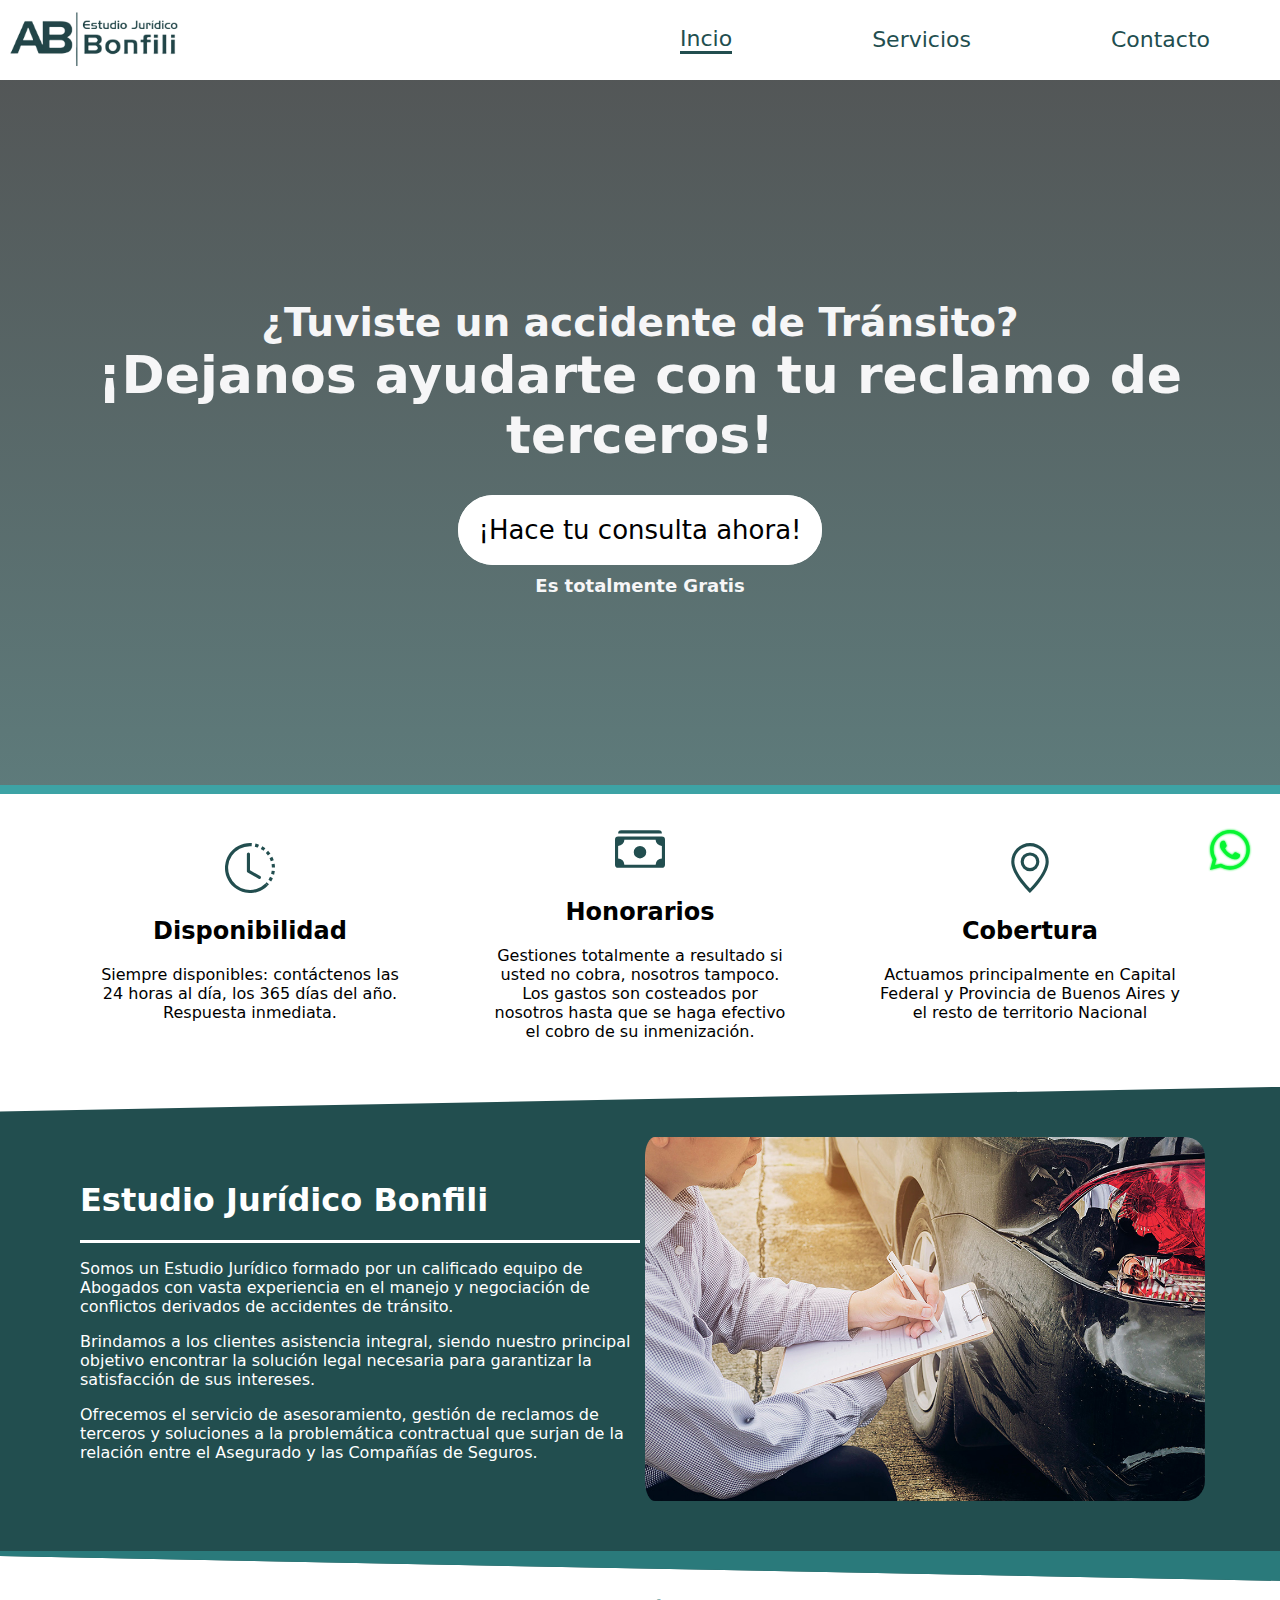
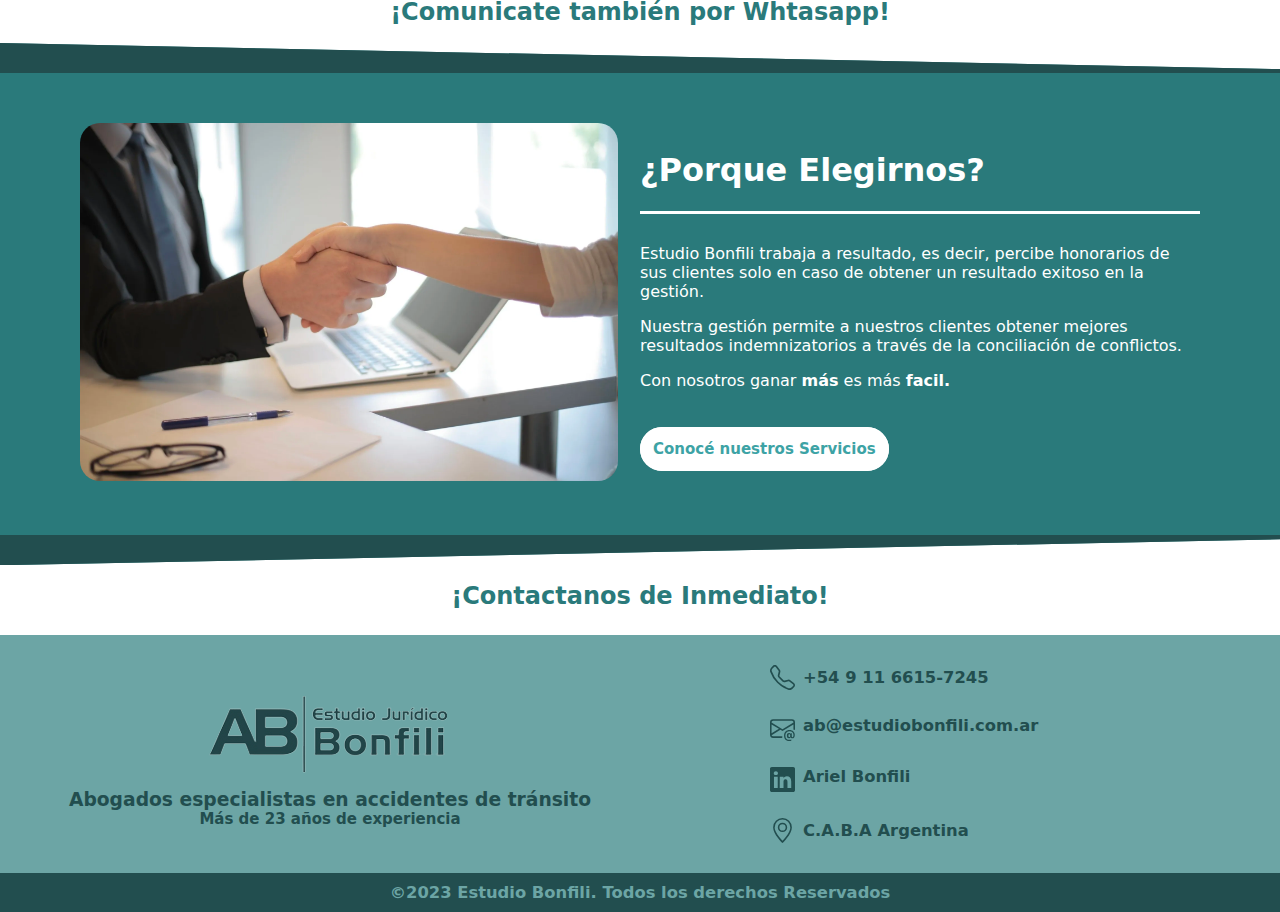
==== index.html @ 7707d494 "Update index.html" ====
<!DOCTYPE html>
<html lang="en">
<head>
    <meta charset="UTF-8">
    <meta name="viewport" content="width=device-width, initial-scale=1.0">
    <link rel="stylesheet" href="index.css">
    <link rel="icon" href="galeria/logo.png" >
    <link rel="stylesheet" href="https://cdn.jsdelivr.net/npm/bootstrap-icons@1.10.5/font/bootstrap-icons.css">
    <title>Estudio Bonfili</title>
</head>
<body>
    <header>
        <nav class="menu-lateral">
            <div class="btn-expandir">
                <i class="bi bi-list" id="btn-exp"></i>
            </div>
            <div class="logo-responsive">
                <img src="galeria/logo.png" >
            </div>
            <ul>
                <li class="item-menu">
                    <a href="index.html">
                        <span class="icon"><i class="bi bi-house"></i></span>
                        <span class="txt-link">Inicio</span>
                    </a>
                </li>
                <li class="item-menu">
                    <a href="servicio.html">
                        <span class="icon"><i class="bi bi-person"></i></span>
                        <span class="txt-link">Servicios</span>
                    </a>
                </li>
                <li class="item-menu">
                    <a href="contacto.html">
                        <span class="icon"><i class="bi bi-envelope"></i></span>
                        <span class="txt-link">Contacto</span>
                    </a>
                </li>
            </ul>
        </nav>
        <nav class="nav-container">
            <div class="logo">
                <img src="galeria/logo.png" >
            </div>
            <div class="ul-container">
                <ul class="ul-item ul-item1">
                    <a href="index.html" class="active">Incio</a></li>
                    <a href="servicio.html">Servicios</a></li>
                    <a href="contacto.html" >Contacto</a></li>
                </ul>
            </div>
        </nav>
    </header>
    <div class="body-container">
        <div class="titulos-container">
            <h2>¿Tuviste un accidente de Tránsito?</h2>
            <h1>¡Dejanos ayudarte con tu reclamo de terceros!</h1>
            <a href="contacto.html" class="consultaYa" >¡Hace tu consulta ahora!</a>
            <h2 class="tituloMini">Es totalmente Gratis</h2>
        </div>
    </div>
    <div class="body-item">
        <div class="item">
            <svg xmlns="http://www.w3.org/2000/svg" width="16" height="16" fill="currentColor" class="icon" viewBox="0 0 16 16">
                <path d="M8.515 1.019A7 7 0 0 0 8 1V0a8 8 0 0 1 .589.022l-.074.997zm2.004.45a7.003 7.003 0 0 0-.985-.299l.219-.976c.383.086.76.2 1.126.342l-.36.933zm1.37.71a7.01 7.01 0 0 0-.439-.27l.493-.87a8.025 8.025 0 0 1 .979.654l-.615.789a6.996 6.996 0 0 0-.418-.302zm1.834 1.79a6.99 6.99 0 0 0-.653-.796l.724-.69c.27.285.52.59.747.91l-.818.576zm.744 1.352a7.08 7.08 0 0 0-.214-.468l.893-.45a7.976 7.976 0 0 1 .45 1.088l-.95.313a7.023 7.023 0 0 0-.179-.483zm.53 2.507a6.991 6.991 0 0 0-.1-1.025l.985-.17c.067.386.106.778.116 1.17l-1 .025zm-.131 1.538c.033-.17.06-.339.081-.51l.993.123a7.957 7.957 0 0 1-.23 1.155l-.964-.267c.046-.165.086-.332.12-.501zm-.952 2.379c.184-.29.346-.594.486-.908l.914.405c-.16.36-.345.706-.555 1.038l-.845-.535zm-.964 1.205c.122-.122.239-.248.35-.378l.758.653a8.073 8.073 0 0 1-.401.432l-.707-.707z"/>
                <path d="M8 1a7 7 0 1 0 4.95 11.95l.707.707A8.001 8.001 0 1 1 8 0v1z"/>
                <path d="M7.5 3a.5.5 0 0 1 .5.5v5.21l3.248 1.856a.5.5 0 0 1-.496.868l-3.5-2A.5.5 0 0 1 7 9V3.5a.5.5 0 0 1 .5-.5z"/>
            </svg>
            <h2>Disponibilidad</h2>
            <p>Siempre disponibles: contáctenos las 24 horas al día, los 365 días del año. Respuesta inmediata.</p>
        </div>
        <div class="item itemDos">
            <svg xmlns="http://www.w3.org/2000/svg" width="16" height="16" fill="currentColor" class="icon" viewBox="0 0 16 16">
                <path d="M1 3a1 1 0 0 1 1-1h12a1 1 0 0 1 1 1H1zm7 8a2 2 0 1 0 0-4 2 2 0 0 0 0 4z"/>
                <path d="M0 5a1 1 0 0 1 1-1h14a1 1 0 0 1 1 1v8a1 1 0 0 1-1 1H1a1 1 0 0 1-1-1V5zm3 0a2 2 0 0 1-2 2v4a2 2 0 0 1 2 2h10a2 2 0 0 1 2-2V7a2 2 0 0 1-2-2H3z"/>
            </svg>
            <h2>Honorarios</h2>
            <p>Gestiones totalmente a resultado si usted no cobra, nosotros tampoco. Los gastos son costeados por nosotros hasta que se haga efectivo el cobro de su inmenización.</p>
        </div>
        <div class="item">
            <svg xmlns="http://www.w3.org/2000/svg" width="16" height="16" fill="currentColor" class="icon" viewBox="0 0 16 16">
                <path d="M12.166 8.94c-.524 1.062-1.234 2.12-1.96 3.07A31.493 31.493 0 0 1 8 14.58a31.481 31.481 0 0 1-2.206-2.57c-.726-.95-1.436-2.008-1.96-3.07C3.304 7.867 3 6.862 3 6a5 5 0 0 1 10 0c0 .862-.305 1.867-.834 2.94zM8 16s6-5.686 6-10A6 6 0 0 0 2 6c0 4.314 6 10 6 10z"/>
                <path d="M8 8a2 2 0 1 1 0-4 2 2 0 0 1 0 4zm0 1a3 3 0 1 0 0-6 3 3 0 0 0 0 6z"/>
            </svg>
            <h2>Cobertura</h2>
            <p>Actuamos principalmente en Capital Federal y Provincia de Buenos Aires y el resto de territorio Nacional</p>
        </div>
    </div>
    <div class="nosotros-container">
        <div class="grid-container1">
            <div class="tituloBonfili">
                <h1>Estudio Jurídico Bonfili</h1>
            </div>
            <div class="nosotros-item">
                <div class="quienesSomos">
                    <p>Somos un Estudio Jurídico formado por un calificado equipo de Abogados con vasta experiencia en el manejo y negociación de conflictos derivados de accidentes de tránsito.</p>
                    <p>Brindamos a los clientes asistencia integral, siendo nuestro principal objetivo encontrar la solución legal necesaria para garantizar la satisfacción de sus intereses.</p>
                    <p>Ofrecemos el servicio de asesoramiento, gestión de reclamos de terceros y soluciones a la problemática contractual que surjan de la relación entre el Asegurado y las Compañías de Seguros.</p>
                </div>
            </div>
        </div>
        <div class="grid-container2">
            <img src="galeria/imagen2" class="fotoAuto" alt="fotoauto">
        </div>
    </div>
    <a href="https://wa.me/541160014187?text=Hola!"  target="_blank">
        <svg xmlns="http://www.w3.org/2000/svg" width="16" height="16" fill="currentColor" class="iconWhatsapp" viewBox="0 0 16 16">
            <path d="M13.601 2.326A7.854 7.854 0 0 0 7.994 0C3.627 0 .068 3.558.064 7.926c0 1.399.366 2.76 1.057 3.965L0 16l4.204-1.102a7.933 7.933 0 0 0 3.79.965h.004c4.368 0 7.926-3.558 7.93-7.93A7.898 7.898 0 0 0 13.6 2.326zM7.994 14.521a6.573 6.573 0 0 1-3.356-.92l-.24-.144-2.494.654.666-2.433-.156-.251a6.56 6.56 0 0 1-1.007-3.505c0-3.626 2.957-6.584 6.591-6.584a6.56 6.56 0 0 1 4.66 1.931 6.557 6.557 0 0 1 1.928 4.66c-.004 3.639-2.961 6.592-6.592 6.592zm3.615-4.934c-.197-.099-1.17-.578-1.353-.646-.182-.065-.315-.099-.445.099-.133.197-.513.646-.627.775-.114.133-.232.148-.43.05-.197-.1-.836-.308-1.592-.985-.59-.525-.985-1.175-1.103-1.372-.114-.198-.011-.304.088-.403.087-.088.197-.232.296-.346.1-.114.133-.198.198-.33.065-.134.034-.248-.015-.347-.05-.099-.445-1.076-.612-1.47-.16-.389-.323-.335-.445-.34-.114-.007-.247-.007-.38-.007a.729.729 0 0 0-.529.247c-.182.198-.691.677-.691 1.654 0 .977.71 1.916.81 2.049.098.133 1.394 2.132 3.383 2.992.47.205.84.326 1.129.418.475.152.904.129 1.246.08.38-.058 1.171-.48 1.338-.943.164-.464.164-.86.114-.943-.049-.084-.182-.133-.38-.232z"/>
        </svg>
    </a>
    <div class="mensajeWhatsapp">
        <a href="https://wa.me/541160014187?text=Hola!" class="mensajeWhatsapp-a">
            <div class="tituloMensajeWhatsapp">
                <h1>¡Comunicate también por Whtasapp!</h1>
            </div>
        </a>
    </div>
    <div class="porqueElegirnos-container">
        <div class="porqueElegirnosTitulo">
            <h1>¿Porque Elegirnos?</h1>
        </div>
        <div class="porqueElegirnosTexto">
            <p>Estudio Bonfili trabaja a resultado, es decir, percibe honorarios de sus clientes solo en caso de obtener un resultado exitoso en la gestión.</p>
            <p>Nuestra gestión permite a nuestros clientes obtener mejores resultados indemnizatorios a través de la conciliación de conflictos.</p>
            <p class="ganarFacil">Con nosotros ganar <b>más</b> es más <b>facil.</b></p>
        </div>
        <div class="botonServicios">
            <a href="servicio.html" class="botonServicio"><b>Conocé nuestros Servicios</b></a>
        </div>
        <div class="imgElegirnos">
            <img src="galeria/imagen1" class="imgElegirno">
        </div>
    </div>
    <div class="mensajeDos">
        <a  href="contacto.html" class="mensajeDos-a">
            <div class="tituloMensajeDos">
                <h1>¡Contactanos de Inmediato!</h1>
            </div>
        </a>
    </div>
    <footer>
        <div class="footer-container">
            <div class="grid-area1">
                <div class="logo2">
                    <img src="galeria/logo.png" class="imgLogo2">
                </div>
                <div class="sloganLogo2">
                    <h3>Abogados especialistas en accidentes de tránsito</h3>
                    <h3 class="subtituloSlogan">Más de 23 años de experiencia</h3>
                </div>
            </div>
            <div class="grid-area2">
                <div class="iconNum">
                    <svg xmlns="http://www.w3.org/2000/svg" width="16" height="16" fill="currentColor" class="iconsTelefono" viewBox="0 0 16 16">
                        <path d="M3.654 1.328a.678.678 0 0 0-1.015-.063L1.605 2.3c-.483.484-.661 1.169-.45 1.77a17.568 17.568 0 0 0 4.168 6.608 17.569 17.569 0 0 0 6.608 4.168c.601.211 1.286.033 1.77-.45l1.034-1.034a.678.678 0 0 0-.063-1.015l-2.307-1.794a.678.678 0 0 0-.58-.122l-2.19.547a1.745 1.745 0 0 1-1.657-.459L5.482 8.062a1.745 1.745 0 0 1-.46-1.657l.548-2.19a.678.678 0 0 0-.122-.58L3.654 1.328zM1.884.511a1.745 1.745 0 0 1 2.612.163L6.29 2.98c.329.423.445.974.315 1.494l-.547 2.19a.678.678 0 0 0 .178.643l2.457 2.457a.678.678 0 0 0 .644.178l2.189-.547a1.745 1.745 0 0 1 1.494.315l2.306 1.794c.829.645.905 1.87.163 2.611l-1.034 1.034c-.74.74-1.846 1.065-2.877.702a18.634 18.634 0 0 1-7.01-4.42 18.634 18.634 0 0 1-4.42-7.009c-.362-1.03-.037-2.137.703-2.877L1.885.511z"/>
                    </svg>
                    <h3>+54 9 11 6615-7245</h3>
                </div>
                <div class="iconEmail">
                    <a href="mailto:ab@estudiobonfili.com.ar" class="email-a" >
                        <svg xmlns="http://www.w3.org/2000/svg" width="16" height="16" fill="currentColor" class="iconsEmail" viewBox="0 0 16 16">
                            <path d="M2 2a2 2 0 0 0-2 2v8.01A2 2 0 0 0 2 14h5.5a.5.5 0 0 0 0-1H2a1 1 0 0 1-.966-.741l5.64-3.471L8 9.583l7-4.2V8.5a.5.5 0 0 0 1 0V4a2 2 0 0 0-2-2H2Zm3.708 6.208L1 11.105V5.383l4.708 2.825ZM1 4.217V4a1 1 0 0 1 1-1h12a1 1 0 0 1 1 1v.217l-7 4.2-7-4.2Z"/>
                            <path d="M14.247 14.269c1.01 0 1.587-.857 1.587-2.025v-.21C15.834 10.43 14.64 9 12.52 9h-.035C10.42 9 9 10.36 9 12.432v.214C9 14.82 10.438 16 12.358 16h.044c.594 0 1.018-.074 1.237-.175v-.73c-.245.11-.673.18-1.18.18h-.044c-1.334 0-2.571-.788-2.571-2.655v-.157c0-1.657 1.058-2.724 2.64-2.724h.04c1.535 0 2.484 1.05 2.484 2.326v.118c0 .975-.324 1.39-.639 1.39-.232 0-.41-.148-.41-.42v-2.19h-.906v.569h-.03c-.084-.298-.368-.63-.954-.63-.778 0-1.259.555-1.259 1.4v.528c0 .892.49 1.434 1.26 1.434.471 0 .896-.227 1.014-.643h.043c.118.42.617.648 1.12.648Zm-2.453-1.588v-.227c0-.546.227-.791.573-.791.297 0 .572.192.572.708v.367c0 .573-.253.744-.564.744-.354 0-.581-.215-.581-.8Z"/>
                        </svg>
                        <h3>ab@estudiobonfili.com.ar</h3>
                    </a>
                </div>
                <div class="iconLinkedin">
                    <a href="https://www.linkedin.com/in/arielbonfili/?originalSubdomain=ar" target="_blank" class="linkedin-a">
                        <svg xmlns="http://www.w3.org/2000/svg" width="16" height="16" fill="currentColor" class="iconsLinkedin" viewBox="0 0 16 16">
                            <path d="M0 1.146C0 .513.526 0 1.175 0h13.65C15.474 0 16 .513 16 1.146v13.708c0 .633-.526 1.146-1.175 1.146H1.175C.526 16 0 15.487 0 14.854V1.146zm4.943 12.248V6.169H2.542v7.225h2.401zm-1.2-8.212c.837 0 1.358-.554 1.358-1.248-.015-.709-.52-1.248-1.342-1.248-.822 0-1.359.54-1.359 1.248 0 .694.521 1.248 1.327 1.248h.016zm4.908 8.212V9.359c0-.216.016-.432.08-.586.173-.431.568-.878 1.232-.878.869 0 1.216.662 1.216 1.634v3.865h2.401V9.25c0-2.22-1.184-3.252-2.764-3.252-1.274 0-1.845.7-2.165 1.193v.025h-.016a5.54 5.54 0 0 1 .016-.025V6.169h-2.4c.03.678 0 7.225 0 7.225h2.4z"/>
                        </svg>
                        <h3>Ariel Bonfili</h3>
                    </a>
                </div>
                <div class="iconLocation">
                    <svg xmlns="http://www.w3.org/2000/svg" width="16" height="16" fill="currentColor" class="iconsLocation" viewBox="0 0 16 16">
                        <path d="M12.166 8.94c-.524 1.062-1.234 2.12-1.96 3.07A31.493 31.493 0 0 1 8 14.58a31.481 31.481 0 0 1-2.206-2.57c-.726-.95-1.436-2.008-1.96-3.07C3.304 7.867 3 6.862 3 6a5 5 0 0 1 10 0c0 .862-.305 1.867-.834 2.94zM8 16s6-5.686 6-10A6 6 0 0 0 2 6c0 4.314 6 10 6 10z"/>
                        <path d="M8 8a2 2 0 1 1 0-4 2 2 0 0 1 0 4zm0 1a3 3 0 1 0 0-6 3 3 0 0 0 0 6z"/>
                    </svg>
                    <h3> C.A.B.A Argentina</h3>
                </div>
            </div>
        </div>
        <div class="footerBottom">
            <h3>©2023 Estudio Bonfili. Todos los derechos Reservados</h3>
        </div>
    </footer>
    <script src="index.js" ></script>
</body>
</html>
---- index.css ----
body{
    box-sizing: border-box;
    margin:0;
    padding: 0;
    font-family: system-ui, -apple-system, BlinkMacSystemFont, 'Segoe UI', Roboto, Oxygen, Ubuntu, Cantarell, 'Open Sans', 'Helvetica Neue', sans-serif;
    background-color: #fff;
    color:#000;
}

:root{
    --tema:#224e4f;
}

.menu-lateral{
    display: none;
}

.nav-container{
    display: flex;
    justify-content: space-between;
    background-color:rgb(255, 255, 255);
    align-items: center;
    font-size: 22px;
    position: fixed;
    width: 100%;
    z-index: 2;
}

.ul-item{
    display: flex;
    list-style-type: none;
    align-items: center;
}

ul.ul-item{
    justify-content: space-between;
}

.ul-item a{
    margin:0 70px 0 70px ;
    color:var(--tema);
    text-decoration: none;
}

.active{
    border-bottom: solid var(--tema);
}

.ul-item a:hover{
    border-bottom: solid var(--tema);
}

img{
    width: 190px;
}
.imagen{
    filter:drop-shadow( 0px 4px 0.5px #000000);
}

.body-container{
    display: flex;
    flex-direction: column;
    align-items: center;
    justify-content: center;
    padding:110px 0 0 0;
    height: 75vh;
    background-image:linear-gradient(to top,rgba(28, 75, 75, 0.7),rgba(8, 9, 10, 0.7)), url(https://images.pexels.com/photos/3771097/pexels-photo-3771097.jpeg?auto=compress&cs=tinysrgb&w=1260&h=750&dpr=1);
    background-size: cover;
    background-position: bottom ;
    background-attachment: fixed;
    border-bottom: solid #3da3a5 9px;

}

.titulos-container{
    font-size: 26px;
    color:#f6f6f7;
    text-align: center;
}

.tituloMini{
    padding-top: 30px;
    font-size: 18px;
}

.titulos-container h2{
    margin:0
}

.titulos-container h1{
    margin:0 0 50px 0
}

.consultaYa{
    text-decoration: none;
    color:#000;
    border:solid #fff;
    border-radius: 50px;
    padding: 17px;
    transition-duration: 0.5s;
    background-color: #fff;
}

.consultaYa:hover{
    font-size: 30px;
}

.body-item{
    margin:30px 0 30px;
    display: flex;
    text-align: center;
    flex-wrap: wrap;
    justify-content: center;
    align-items: center;
    gap:90px;
}

.item{
    width: 300px;
    transition-duration: 0.5s;
}

.item:hover{
    transform: scale(1.1);
}


.icon{
    width: 50px;
    height: 50px;
    color:var(--tema)
}

.nosotros-container{
    background-color: #224e4f;
    color:#fff;
    display: grid;
    grid-template-areas: 
    "texto fotos";
    grid-template-columns: 1fr 1fr;
    padding: 50px 80px 50px 80px;
    align-items: center;
    clip-path: polygon(0 5%, 100% 0, 100% 100%, 0 95%);
    border-bottom: solid #2a7a7b 30px;
}

.tituloBonfili{
    border-bottom:solid #fff;
}

.grid-container1{
    grid-area: texto;
}

.grid-container2{
    grid-area: fotos;
    display: flex;
    justify-content: center; 
}

.fotoAuto{
    width: 100%;
    border-radius: 20px;
    padding-left: 10px;
}

.iconWhatsapp{
    width: 40px;
    height: 40px;
    position: fixed;
    bottom: 30px;
    right:30px;
    color:#07f532;
    filter:drop-shadow( 0 0 1px #07f532);
    transition-duration: 0.5s;
    z-index: 100;
}

.iconWhatsapp:hover{
    filter:drop-shadow( 0 0 4px #07f532);
}

.mensajeWhatsapp{
    display: flex;
    justify-content: center;
    align-items: center;
    margin:1px 0 1px 0;
}

.tituloMensajeWhatsapp{
    text-align: center;
    font-size: 12px;
    color:#2a7a7b;
}

.tituloMensajeWhatsapp:hover{
    color:var(--tema)
}

.mensajeWhatsapp-a{
    text-decoration: none;
    transition-duration: 0.5s;
}

.mensajeWhatsapp-a:hover{
    transform: scale(1.1)
}

.porqueElegirnos-container{
    background-color: #2a7a7b;
    clip-path: polygon(0 0, 100% 5%, 100% 95%, 0% 100%);
    display: grid;
    color:#fff;
    grid-template-areas:
    "imgElegirnos tituloElegirnos"
    "imgElegirnos textoElegirnos"
    "imgElegirnos botonServicios";
    grid-template-columns: 1fr 1fr;
    padding: 50px 80px 50px 80px;
    align-items: center;
    border-top:solid var(--tema) 30px;
    border-bottom: solid var(--tema) 30px;
}

.porqueElegirnosTitulo{
    grid-area: tituloElegirnos;
    border-bottom: solid #fff;
}

.porqueElegirnosTexto{
    grid-area: textoElegirnos;
}

.botonServicios{
    grid-area: botonServicios;
    padding:20px 0 20px 0 ;
}

.botonServicio{
    text-decoration: none;
    color:#3da3a5;
    border:solid #fff;
    padding: 10px;
    border-radius: 50px;
    background-color: #fff;
    font-size: 15px;
    transition-duration: 0.5s;
}

a.botonServicio:hover{
    font-size: 17px;
    box-shadow: 0 0 10px #fff;
}

.imgElegirnos{
    grid-area: imgElegirnos;
    width: 80%;
}

.imgElegirno{
    width: 120%;
    border-radius: 20px;
}

.mensajeDos{
    display: flex;
    justify-content: center;
    align-items: center;
    margin:1px 0 8px 0;
    text-decoration: none;
}

.tituloMensajeDos{
    text-align: center;
    font-size: 12px;
    color:#2a7a7b;
}

.tituloMensajeDos:hover{
    color:var(--tema)
}

.mensajeDos-a{
    text-decoration: none;
    transition-duration: 0.5s;
}

.mensajeDos-a:hover{
    transform: scale(1.1);
}

.footer-container{
    padding:30px;
    display: grid;
    background-color: #6ca5a5;
    grid-template-areas:
    "gridArea1 gridArea2";
    grid-template-columns: 1fr 1fr;
    gap:20px
}

.grid-area1{
    grid-area: gridArea1;
    display: flex;
    flex-direction: column;
    justify-content: center;
    align-items: center;
}

.imgLogo2{
    width: 100%;
}

.sloganLogo2 h3{
    margin:0;
    color: var(--tema);
    text-align: center;
}

.subtituloSlogan{
    font-size: 15px;
}

.grid-area2{
    grid-area: gridArea2;
    display: flex;
    flex-direction: column;
    align-items: start;
    justify-content: center;
    gap:26px;
    margin-left:20%;
    color:var(--tema)
}

.iconNum{
    display: flex;
    align-items: center;
    font-size: 14px;
}

.iconNum h3{
    margin:0
}

.iconEmail{
    display: flex;
    align-items: center;
    font-size: 14px;
}

.email-a{
    display: flex;
    text-decoration: none;
    color:var(--tema)
}

.iconEmail h3{
    margin:0
}

.iconLinkedin{
    display: flex;
    align-items: center;
    font-size: 14px;
}

.linkedin-a{
    display: flex;
    text-decoration: none;
    color:var(--tema);
}

.iconLinkedin h3{
    margin:0
}

.iconLocation{
    display: flex;
    align-items:center;
    font-size: 14px;
}

.iconLocation h3{
    margin:0
}

.iconsTelefono{
    padding-right: 8px;
    height: 25px;
    width: 25px;
}

.iconsEmail{
    padding-right: 8px;
    height: 25px;
    width: 25px;
}

.iconsLinkedin{
    padding-right: 8px;
    height: 25px;
    width: 25px;
}

.iconsLocation{
    padding-right: 8px;
    height: 25px;
    width: 25px;
}

.footerBottom{
    display: flex;
    justify-content: center;
    font-size: 14px;
    background-color: var(--tema);
    color:#6ca5a5;
    padding: 10px;

}

.footerBottom h3{
    margin:0
}

/*--------------------------------------------------------*/
.formulario-container{
    padding-top: 80px;
}

.formulario-item{
    display: grid;
    grid-template-areas:
    "textoForm formulario";
    grid-template-columns: 1fr 1fr;
    background-image:linear-gradient(to top,rgba(70, 108, 108, 0.7),rgba(28, 75, 75, 0.7)),url(https://images.pexels.com/photos/326576/pexels-photo-326576.jpeg?auto=compress&cs=tinysrgb&w=1260&h=750&dpr=1);
    padding: 30px 0 30px 0;
}

.textoFormulario{
    grid-area:textoForm ;
    display: flex;
    flex-direction: column;
    align-items: center;
    justify-content: center;
    color:#fff;
    text-align: center;
}

.textoFormulario h1{
    margin:0;
    font-size:60px
}

.textoFormulario h2{
    margin:0;
    font-size: 30px;
    padding-bottom: 40px;
}

.a-contacto{
    height: 20px;
    padding: 10px;
    text-decoration: none;
    border-radius: 20px;
    background-color:#3ec0c2;
    color:#fff;
    font-size: 18px;
    transition-duration: 0.5s;
}

.a-contacto:hover{
    transform: scale(1.1);
    box-shadow: 0 0 5px #fff;
}

.inputs{
    grid-area: formulario;
    display: flex;
    flex-direction: column;
    align-items: center;
    color:#fff;
    margin-right: 50px;
}

.inputs-item{
    background-color: var(--tema);
    padding: 30px;
    border-radius: 20px;
}

#nombre{
    width: 350px;
    height: 30px;
    margin-bottom:20px ;
    border-radius: 7px;
    border:none;
}

#numeros{
    width: 350px;
    height: 30px;
    margin-bottom:20px ;
    border-radius: 7px;
    border:none;
}

#email{
    width: 350px;
    height: 30px;
    margin-bottom:20px ;
    border-radius: 7px;
    border:none;
}

#mensaje{
    width: 350px;
    height: 90px;
    margin-bottom:20px ;
    border-radius: 7px;
    border:none;
    resize: none;
}

#enviar{
    height: 35px;
    width: 150px;
    border:none;
    border-radius: 20px;
    cursor:pointer;
    background-color:#fff;
    font-size: 16px;
}

#enviar:active{
    transform: scale(1.1);
}

label{
    display: flex;
}
/*------------------------------------------------*/
.servicios-container{
    padding-top:82px ;
    background-color: #3ec0c2;
}

.headerServicios{
    background-color: var(--tema);
    color:#fff;
    clip-path: polygon(0 1%, 100% 8%, 100% 100%, 0 92%);
}

.tituloServicios{
    font-size: 20px;
    text-align: center;
    padding: 80px 0 80px 0;
}

.tituloServicios h1{
    margin:0
}

.tiposServicios-container{
    display: grid;
    grid-template-areas:
    "asesoramiento pedro"
    "pedros acuerdos"
    "mediacion pedross"
    "pedroos procesoJudicial";
    grid-template-columns: 1fr 1fr;
    color:#fff;
    background-image:linear-gradient(to top,rgba(66, 123, 123, 0.7),rgba(28, 75, 75, 0.7)),url(https://images.pexels.com/photos/4560134/pexels-photo-4560134.jpeg?auto=compress&cs=tinysrgb&w=1260&h=750&dpr=1);
    background-repeat: no-repeat;
    background-size: cover;
    background-position: center bottom;
    background-attachment: fixed;
    padding-top: 40px;
    clip-path: polygon(0 0, 100% 0, 100% 97%, 0% 100%);
    
}

.servicios-asesoramiento{
    font-size:19px;
    padding: 20px;
    background-color:var(--tema);
    text-align: center;
    clip-path: polygon(0% 0%, 90% 0, 100% 50%, 90% 100%, 0% 100%);
}

.servicios-asesoramiento p{
    margin:0;
    padding: 20px;
}

.contorno1{
    grid-area: asesoramiento;
    background-color:#3ec0c2;
    padding: 6px 6px 6px 0;
    margin-bottom: 50px;
    clip-path: polygon(0% 0%, 90% 0, 100% 50%, 90% 100%, 0% 100%);
}

.contorno2{
    grid-area: acuerdos;
    background-color: #3ec0c2;
    margin-bottom: 50px;
    padding: 6px 0 6px 6px;
    clip-path: polygon(10% 0, 100% 0%, 100% 100%, 10% 100%, 0% 50%);
}

.contorno3{
    grid-area: mediacion;
    background-color: #3ec0c2;
    margin-bottom: 50px;
    padding: 6px 6px 6px 0;
    clip-path: polygon(0% 0%, 90% 0, 100% 50%, 90% 100%, 0% 100%);
}

.contorno4{
    grid-area:procesoJudicial;
    background-color: #3ec0c2;
    margin-bottom: 50px;
    padding: 6px 0 6px 6px;
    clip-path: polygon(10% 0, 100% 0%, 100% 100%, 10% 100%, 0% 50%);
}

.servicios-asesoramiento h2{
    margin:0;
}

.servicios-acuerdos{
    font-size:19px;
    text-align: center;
    padding: 20px 0 20px 50px;
    background-color: var(--tema);
    clip-path: polygon(10% 0, 100% 0%, 100% 100%, 10% 100%, 0% 50%);
}

.servicios-acuerdos p{
    margin:0;
    padding: 20px;
}

.servicios-acuerdos h2{
    margin:0;
}

.servicios-mediacion{
    text-align: center;
    font-size:19px;
    grid-area: mediacion;
    padding: 20px;
    background-color: var(--tema);
    clip-path: polygon(0% 0%, 90% 0, 100% 50%, 90% 100%, 0% 100%);
}

.servicios-mediacion h2{
    margin:0
}

.servicios-mediacion p{
    margin:0;
    padding: 20px;
}

.servicios-procesoJudicial{
    text-align: center;
    font-size:19px;
    grid-area: procesoJudicial;
    padding: 20px 0 20px 50px;
    background-color: var(--tema);
    clip-path: polygon(10% 0, 100% 0%, 100% 100%, 10% 100%, 0% 50%);
}

.servicios-procesoJudicial h2{
    margin:0
}

.servicios-procesoJudicial p{
    margin:0;
    padding: 20px;
}

.aprovechaBeneficio-container{
    display: flex;
    justify-content: center;
    align-items: center;
    margin:1px 0 1px 0;
}

.titulo-aprovechaBeneficio{
    text-align: center;
    font-size: 17px;
    color:#2a7a7b;
}

.separacion{
    background-color: #3da3a5;
}

.titulo-descargarDoc{
    text-align: center;
}

.descargarDoc-container{
    display: flex;
    align-items: center;
    justify-content: center;
    flex-direction: column;
    color:#89e7e7;
    background-color: var(--tema);
    clip-path: polygon(0 0, 100% 12%, 100% 100%, 0 81%);
}

.descargarDoc-item{
    display: flex;
    align-items: center;
    background-color: #3da3a5;
    padding: 10px;
    margin:10px 10px 50px;
    border-radius:10px;
    transition-duration:0.5s;
    text-shadow: 1px 1px 1px #000;
}

.descargarDoc-item:hover{
    transform:scale(1.1)
}

.descargarDoc-item:active{
    transform: scale(1.2);
}

.a-descargarDoc{
    display: flex;
    text-decoration: none;
    color:#fff;
}

.titulo-descargarDoc-item h3{
    margin:0
}

.icon-descargar{
    height: 24px;
    width: 24px;
    color:#fff;
    filter: drop-shadow(2px 2px 2px #000);
    padding-left: 20px;
}

/*--------------------------------------*/
.exito-container{
    display: flex;
    flex-direction: column;
    justify-content: center;
    align-items: center;
    text-align: center;
    padding-top: 80px;
    color:#fff;
    background-image: linear-gradient(to top,rgba(78, 140, 140, 0.4),rgba(28, 75, 75, 0.4)),url(https://images.pexels.com/photos/653429/pexels-photo-653429.jpeg?auto=compress&cs=tinysrgb&w=1260&h=750&dpr=1);
    background-size: cover;
    background-position: center top;
    height: 80vh;
    text-shadow:2px 2px 2px var(--tema)
}

.iconExito{
    width: 100px;
    height: 100px;
    color:#fff;
    filter:drop-shadow(2px 3px 4px #000)
}

.aExito-container{
    margin-top:30px;
    transition-duration:0.5s;
    text-shadow: none;
}

.a-exito{
    font-size: 20px;
    text-decoration: none;
    padding: 10px;
    color:var(--tema);
    background-color: #fff;
    border-radius: 10px;
}

.aExito-container:hover{
    transform: scale(1.1);
}

.tiposServicios-container-responsive{
    display: none;
}




/*RESPONSIVE----------------------------------------*/
@media only screen and (max-width:1040px){

    .consultaYa{
        padding: 12px;
        font-size: 22px;
    }

    .titulos-container{
        font-size: 21px;
    }

    .tiposServicios-container{
        display: none;
    }

    .tiposServicios-container-responsive{
        display: flex;
        background-image:linear-gradient(to top,rgba(66, 123, 123, 0.7),rgba(28, 75, 75, 0.7)),url(https://images.pexels.com/photos/4560134/pexels-photo-4560134.jpeg?auto=compress&cs=tinysrgb&w=1260&h=750&dpr=1);
        background-repeat: no-repeat;
        background-size: cover;
        background-position: center bottom;
        background-attachment: fixed;
        padding-top: 40px;
        flex-direction: column;
        color:#fff;
    }

    .servicios-asesoramiento-responsive{
        font-size:19px;
        padding: 20px;
        background-color:var(--tema);
        text-align: center;
        clip-path: polygon(0% 0%, 90% 0, 100% 50%, 90% 100%, 0% 100%);
    }
    
    .servicios-asesoramiento-responsive p{
        margin:0;
        padding: 20px;
    }

    .servicios-asesoramiento-responsive h2{
        margin:0
    }

    .contorno1-responsive{
        background-color:#3ec0c2;
        padding: 6px 6px 6px 0;
        margin: 0 50px 50px 0;
        clip-path: polygon(0% 0%, 90% 0, 100% 50%, 90% 100%, 0% 100%);
    }

    .contorno2-responsive{
        background-color: #3ec0c2;
        margin: 0 0 50px 50px;
        padding: 6px 0 6px 6px;
        clip-path: polygon(10% 0, 100% 0%, 100% 100%, 10% 100%, 0% 50%);
    }

    .contorno3-responsive{
        background-color:#3ec0c2;
        padding: 6px 6px 6px 0;
        margin: 0 50px 50px 0;
        clip-path: polygon(0% 0%, 90% 0, 100% 50%, 90% 100%, 0% 100%);
    }

    .contorno4-responsive{
        background-color: #3ec0c2;
        margin: 0 0 50px 50px;
        padding: 6px 0 6px 6px;
        clip-path: polygon(10% 0, 100% 0%, 100% 100%, 10% 100%, 0% 50%);
    }

    .servicios-acuerdos-responsive{
        font-size:19px;
        text-align: center;
        padding: 20px 0 20px 50px;
        background-color: var(--tema);
        clip-path: polygon(10% 0, 100% 0%, 100% 100%, 10% 100%, 0% 50%);
    }
    
    .servicios-acuerdos-responsive p{
        margin:0;
        padding: 20px;
    }
    
    .servicios-acuerdos-responsive h2{
        margin:0;
    }

    .servicios-mediacion-responsive{
        font-size:19px;
        padding: 20px;
        background-color:var(--tema);
        text-align: center;
        clip-path: polygon(0% 0%, 90% 0, 100% 50%, 90% 100%, 0% 100%);
    }

    .servicios-mediacion-responsive h2{
        margin:0
    }

    .servicios-mediacion-responsive p{
        margin:0;
        padding: 20px;
    }

    .servicios-procesoJudicial-responsive{
        font-size:19px;
        text-align: center;
        padding: 20px 0 20px 50px;
        background-color: var(--tema);
        clip-path: polygon(10% 0, 100% 0%, 100% 100%, 10% 100%, 0% 50%);
    }

    .servicios-procesoJudicial-responsive h2{
        margin:0
    }

    .servicios-procesoJudicial-responsive p{
        margin:0;
        padding: 20px;
    }
}
    

@media only screen and (max-width:960px){
    .quienesSomos p{
        font-size: 15px;
    }
}

@media only screen and (max-width:930px){
    .ul-item{
        font-size: 19px;
    }

    .titulos-container{
        font-size: 19px;
    }

    .consultaYa{
        font-size: 19px;
    }

    .nosotros-container{
        padding-right:20px ;
    }

    .porqueElegirnos-container{
        padding-left: 20px;
    }
    
}

@media only screen and (max-width:878px){
    .nosotros-container{
        grid-template-areas:
        "texto"
        "fotos";
        grid-template-columns: 1fr;
        padding-right: 80px;
    }

    .fotoAuto{
        padding: 0;
    }

    .formulario-item{
        grid-template-areas:
        "textoForm"
        "formulario";
        grid-template-columns: 1fr;
    }

    .textoFormulario h1{
        font-size: 40px;
    }

    .textoFormulario h2{
        font-size: 20px;
    }

    .formulario-container{
        padding-top: 40px;
    }

    .inputs{
        margin:0;
        padding-top:50px ;
    }
}

@media only screen and (max-width:841px){
    .titulos-container{
        font-size: 17px;
    }

    .consultaYa{
        font-size: 17px;
    }

    .porqueElegirnos-container{
        grid-template-areas:
        "tituloElegirnos"
        "textoElegirnos"
        "botonServicios"
        "imgElegirnos";
        grid-template-columns: 1fr;
        padding-left: 80px;
    }
}

@media only screen and (max-width:800px){
    .ul-item{
        font-size: 17px;
    }
}

@media only screen and (max-width:760px){

    .body-container{
        padding-top: 0;
    }

    .titulos-container{
        font-size: 16px;
    }

    .consultaYa{
        font-size: 16px;
    }

    .nav-container{
        display: none;
    }

    .menu-lateral{
        display: block;
    }

    nav.menu-lateral{
        width: 100%;
        height: 10px;
        background-color:#fff ;    
        padding: 20px 0 30px 4px;
        position: fixed;
        top:0;
        left:0;
        overflow:hidden;
        transition: .5s;
        z-index: 1;
    }
    
    nav.menu-lateral.expandir{
        height: 500px;
    }
    
    .btn-expandir{
        width: 100%;
        padding-left: 10px;
    }
    
    .btn-expandir > i{
        color:var(--tema);
        font-size: 24px;
        cursor: pointer;
    }
    
    ul{
        height: 100%;
        list-style-type: none;
        padding: 0px 0 50px 0px;
    }
    
    ul li.item-menu{
        transition: .2s;
    }
    
    ul li.activo{
        background-color:var(--tema);
    }
    
    ul li.item-menu:hover{
        background-color:var(--tema);
    }
    
    ul li.item-menu a{
        color:var(--tema);
        text-decoration:none;
        font-size: 16px;
        padding: 20px 4%;
        display: flex;
        margin-bottom:20px;
        line-height: 40px;
    }

    ul li.item-menu a:hover{
        color:#fff
    }
    
    ul li.item-menu a .txt-link{
        margin-left: 0px;
        transition: 1s;
    }
    
    ul li.item-menu a .icon > i{
        font-size: 20px;
        color:var(--tema)
    }

    .titulos-container h1{
        margin-bottom: 100px;
    }

}

@media only screen and (max-width:618px){
    .footer-container{
        padding: 30px 10px 30px 10px;
    }

    .sloganLogo2{
        font-size: 15px;
    }

    .iconNum{
        font-size: 14px;
    }

    .iconsTelefono{
        width: 20px;
        height: 20px;
    }

    .iconEmail{
        font-size: 12px;
    }

    .iconsEmail{
        width: 20px;
        height: 20px;
    }

    .iconLinkedin{
        font-size: 14px;
    }

    .iconsLinkedin{
        width: 20px;
        height: 20px;
    }

    .iconLocation{
        font-size: 14px;
    }

    .iconsLocation{
        width: 20px;
        height: 20px;
    }

    .footerBottom{
        font-size: 12px;
        padding: 2px;
    }

    .servicios-asesoramiento-responsive p{
        padding: 10px 0 0 0
    }

    .servicios-acuerdos-responsive p{
        padding: 10px 0 0 0
    }

    .servicios-mediacion-responsive p{
        padding: 10px 0 0 0
    }

    .servicios-procesoJudicial-responsive p{
        padding: 10px 0 0 0
    }

    .tituloServicios{
        font-size: 17px;
    }
}

@media only screen and (max-width:580px){
    .nosotros-container{
        padding: 50px 20px 50px 20px;
    }

    .porqueElegirnos-container{
        padding: 50px 20px 50px 20px;
    }

    .consultaYa{
        padding: 20px;
        font-size: 22px;
    }
}

@media only screen and (max-widtH:532px){
    .footer-container{
        padding: 30px 10px 30px 0px;
    }

    .grid-area2{
        margin-left: 10%;
    }
}

@media only screen and (max-width:480px){
    .grid-area2{
        margin-left: 5%;
    }

    .sloganLogo2{
        font-size: 12px;
    }

    .subtituloSlogan{
        font-size: 12px;
    }

    #nombre{
        width: 300px;
    }

    #numeros{
        width: 300px;
    }

    #email{
        width: 300px;
    }

    #mensaje{
        width: 300px;
    }
}
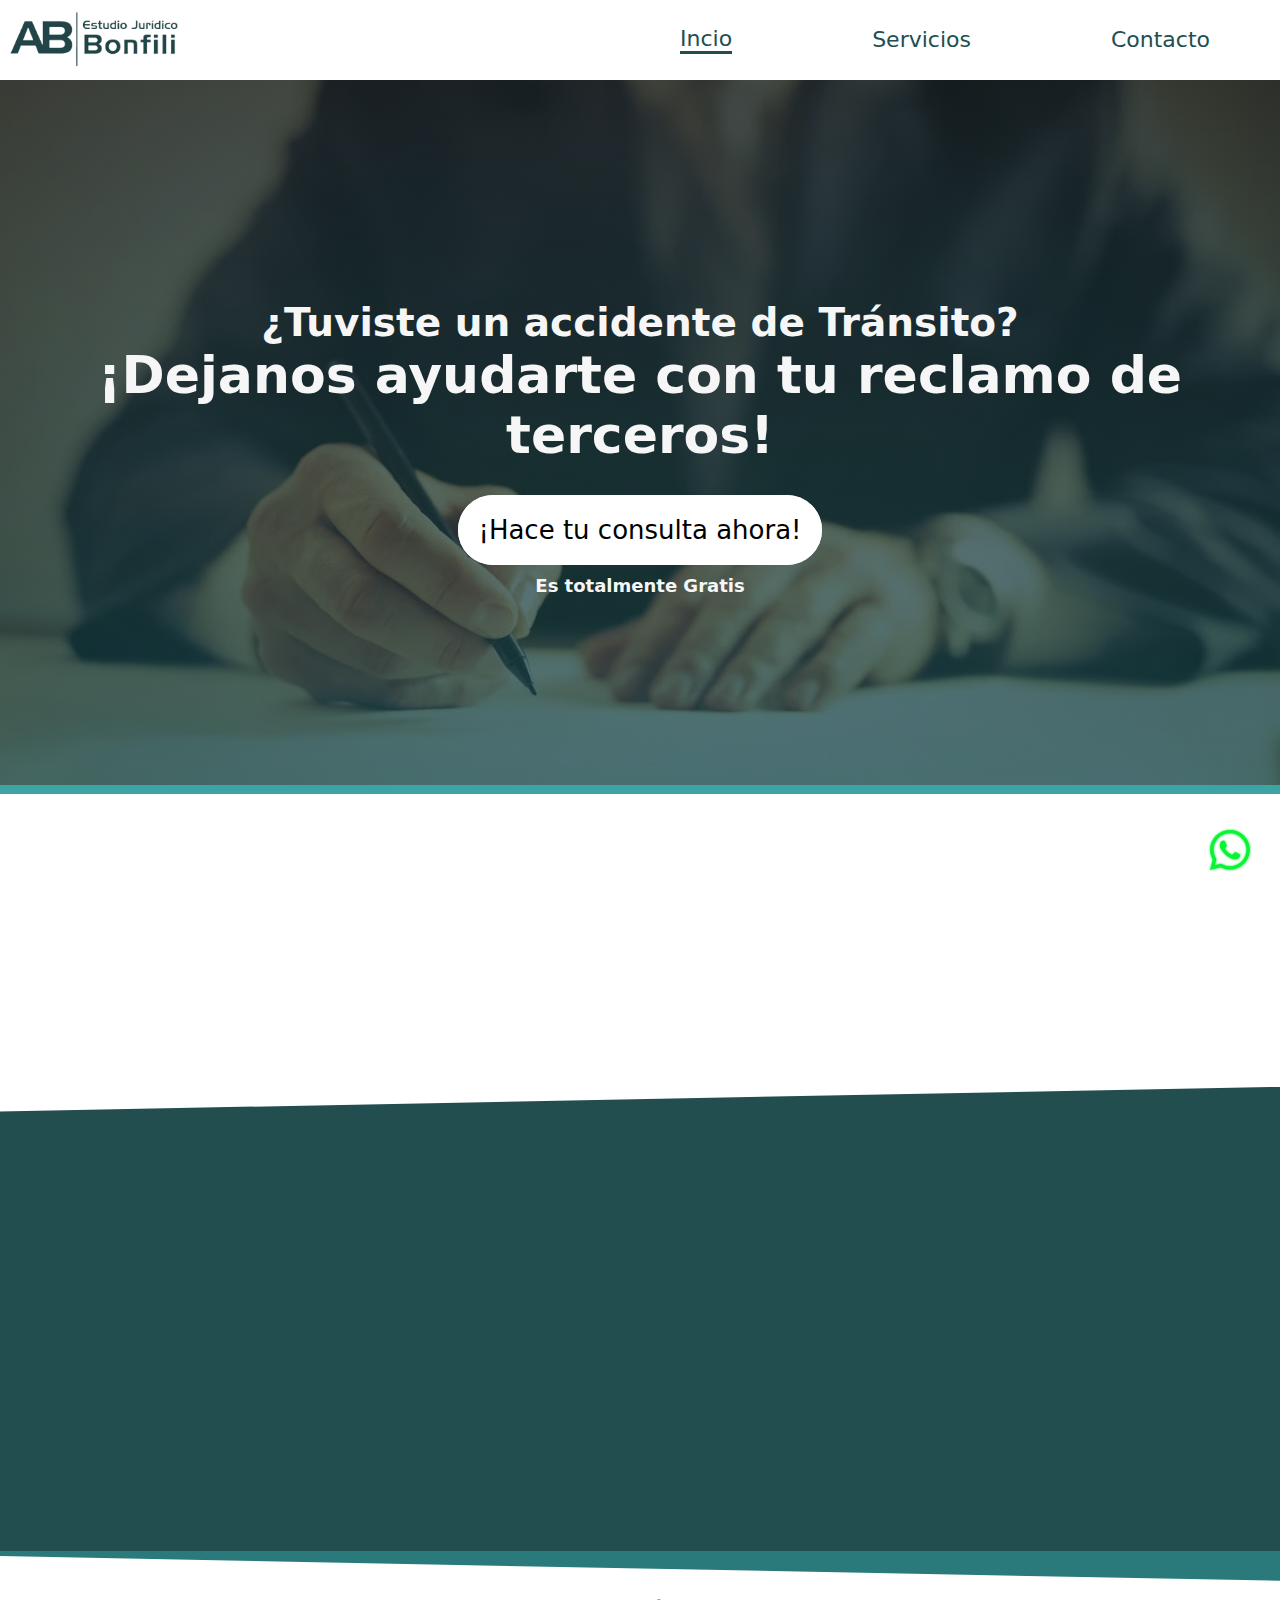
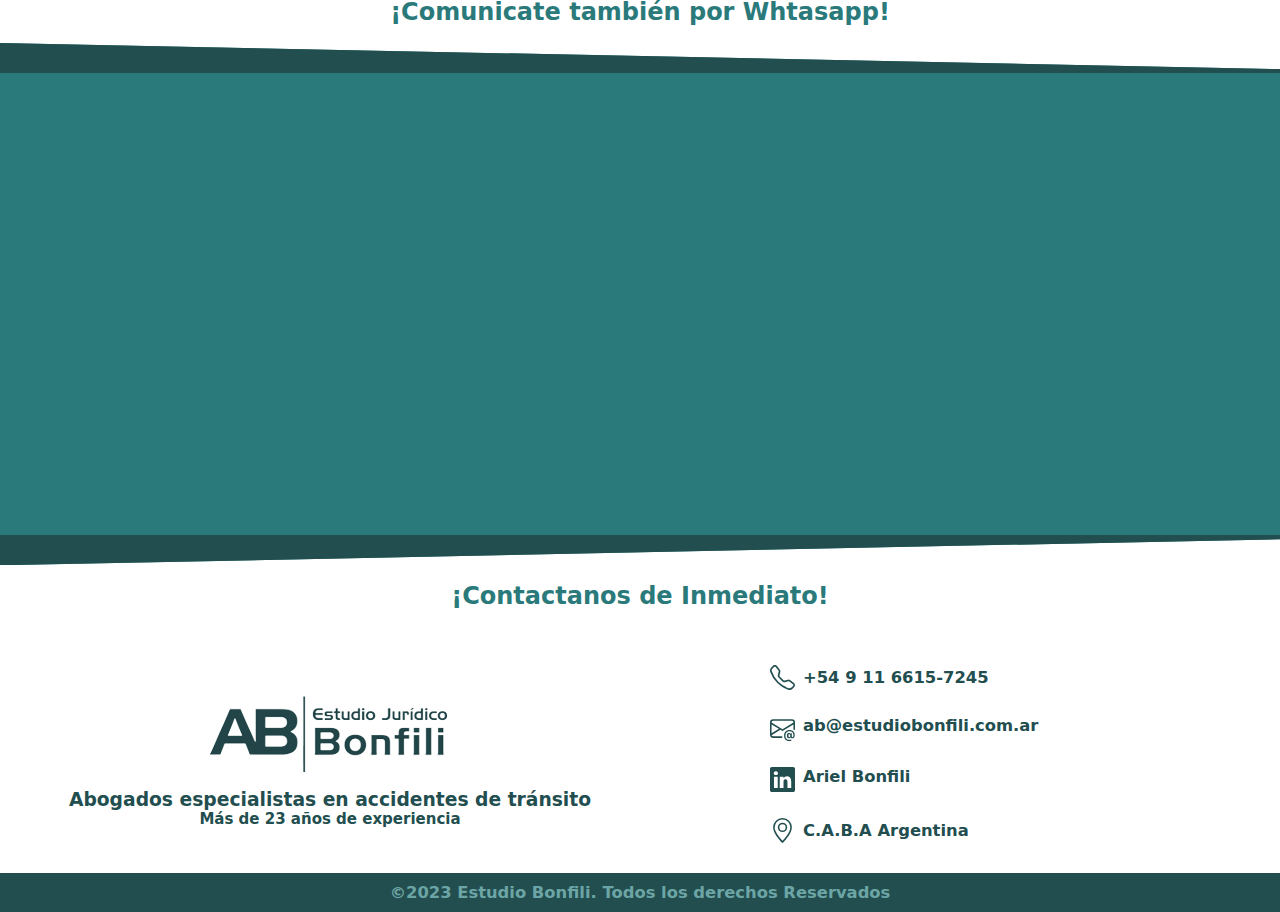
==== commit c068b9e7: "Update index.html" ====
--- a/index.html
+++ b/index.html
@@ -6,6 +6,7 @@
     <link rel="stylesheet" href="index.css">
     <link rel="icon" href="galeria/logo.png" >
     <link rel="stylesheet" href="https://cdn.jsdelivr.net/npm/bootstrap-icons@1.10.5/font/bootstrap-icons.css">
+    <link href="https://unpkg.com/aos@2.3.1/dist/aos.css" rel="stylesheet">
     <title>Estudio Bonfili</title>
 </head>
 <body>
@@ -13,10 +14,11 @@
         <nav class="menu-lateral">
             <div class="btn-expandir">
                 <i class="bi bi-list" id="btn-exp"></i>
-            </div>
-            <div class="logo-responsive">
-                <img src="galeria/logo.png" >
-            </div>
+                <div class="logo-responsive">
+                    <img src="galeria/logo.png" >
+                </div>
+            </div>
+            
             <ul>
                 <li class="item-menu">
                     <a href="index.html">
@@ -51,84 +53,100 @@
             </div>
         </nav>
     </header>
-    <div class="body-container">
-        <div class="titulos-container">
-            <h2>¿Tuviste un accidente de Tránsito?</h2>
-            <h1>¡Dejanos ayudarte con tu reclamo de terceros!</h1>
-            <a href="contacto.html" class="consultaYa" >¡Hace tu consulta ahora!</a>
-            <h2 class="tituloMini">Es totalmente Gratis</h2>
+    <div data-aos="fade-down">
+        <div class="body-container">
+            <div class="titulos-container">
+                <h2>¿Tuviste un accidente de Tránsito?</h2>
+                <h1>¡Dejanos ayudarte con tu reclamo de terceros!</h1>
+                <a href="contacto.html" class="consultaYa" >¡Hace tu consulta ahora!</a>
+                <h2 class="tituloMini">Es totalmente Gratis</h2>
+            </div>
         </div>
     </div>
     <div class="body-item">
-        <div class="item">
-            <svg xmlns="http://www.w3.org/2000/svg" width="16" height="16" fill="currentColor" class="icon" viewBox="0 0 16 16">
-                <path d="M8.515 1.019A7 7 0 0 0 8 1V0a8 8 0 0 1 .589.022l-.074.997zm2.004.45a7.003 7.003 0 0 0-.985-.299l.219-.976c.383.086.76.2 1.126.342l-.36.933zm1.37.71a7.01 7.01 0 0 0-.439-.27l.493-.87a8.025 8.025 0 0 1 .979.654l-.615.789a6.996 6.996 0 0 0-.418-.302zm1.834 1.79a6.99 6.99 0 0 0-.653-.796l.724-.69c.27.285.52.59.747.91l-.818.576zm.744 1.352a7.08 7.08 0 0 0-.214-.468l.893-.45a7.976 7.976 0 0 1 .45 1.088l-.95.313a7.023 7.023 0 0 0-.179-.483zm.53 2.507a6.991 6.991 0 0 0-.1-1.025l.985-.17c.067.386.106.778.116 1.17l-1 .025zm-.131 1.538c.033-.17.06-.339.081-.51l.993.123a7.957 7.957 0 0 1-.23 1.155l-.964-.267c.046-.165.086-.332.12-.501zm-.952 2.379c.184-.29.346-.594.486-.908l.914.405c-.16.36-.345.706-.555 1.038l-.845-.535zm-.964 1.205c.122-.122.239-.248.35-.378l.758.653a8.073 8.073 0 0 1-.401.432l-.707-.707z"/>
-                <path d="M8 1a7 7 0 1 0 4.95 11.95l.707.707A8.001 8.001 0 1 1 8 0v1z"/>
-                <path d="M7.5 3a.5.5 0 0 1 .5.5v5.21l3.248 1.856a.5.5 0 0 1-.496.868l-3.5-2A.5.5 0 0 1 7 9V3.5a.5.5 0 0 1 .5-.5z"/>
-            </svg>
-            <h2>Disponibilidad</h2>
-            <p>Siempre disponibles: contáctenos las 24 horas al día, los 365 días del año. Respuesta inmediata.</p>
-        </div>
-        <div class="item itemDos">
-            <svg xmlns="http://www.w3.org/2000/svg" width="16" height="16" fill="currentColor" class="icon" viewBox="0 0 16 16">
-                <path d="M1 3a1 1 0 0 1 1-1h12a1 1 0 0 1 1 1H1zm7 8a2 2 0 1 0 0-4 2 2 0 0 0 0 4z"/>
-                <path d="M0 5a1 1 0 0 1 1-1h14a1 1 0 0 1 1 1v8a1 1 0 0 1-1 1H1a1 1 0 0 1-1-1V5zm3 0a2 2 0 0 1-2 2v4a2 2 0 0 1 2 2h10a2 2 0 0 1 2-2V7a2 2 0 0 1-2-2H3z"/>
-            </svg>
-            <h2>Honorarios</h2>
-            <p>Gestiones totalmente a resultado si usted no cobra, nosotros tampoco. Los gastos son costeados por nosotros hasta que se haga efectivo el cobro de su inmenización.</p>
-        </div>
-        <div class="item">
-            <svg xmlns="http://www.w3.org/2000/svg" width="16" height="16" fill="currentColor" class="icon" viewBox="0 0 16 16">
-                <path d="M12.166 8.94c-.524 1.062-1.234 2.12-1.96 3.07A31.493 31.493 0 0 1 8 14.58a31.481 31.481 0 0 1-2.206-2.57c-.726-.95-1.436-2.008-1.96-3.07C3.304 7.867 3 6.862 3 6a5 5 0 0 1 10 0c0 .862-.305 1.867-.834 2.94zM8 16s6-5.686 6-10A6 6 0 0 0 2 6c0 4.314 6 10 6 10z"/>
-                <path d="M8 8a2 2 0 1 1 0-4 2 2 0 0 1 0 4zm0 1a3 3 0 1 0 0-6 3 3 0 0 0 0 6z"/>
-            </svg>
-            <h2>Cobertura</h2>
-            <p>Actuamos principalmente en Capital Federal y Provincia de Buenos Aires y el resto de territorio Nacional</p>
+        <div data-aos="fade-right">
+            <div class="item">
+                <svg xmlns="http://www.w3.org/2000/svg" width="16" height="16" fill="currentColor" class="icon" viewBox="0 0 16 16">
+                    <path d="M8.515 1.019A7 7 0 0 0 8 1V0a8 8 0 0 1 .589.022l-.074.997zm2.004.45a7.003 7.003 0 0 0-.985-.299l.219-.976c.383.086.76.2 1.126.342l-.36.933zm1.37.71a7.01 7.01 0 0 0-.439-.27l.493-.87a8.025 8.025 0 0 1 .979.654l-.615.789a6.996 6.996 0 0 0-.418-.302zm1.834 1.79a6.99 6.99 0 0 0-.653-.796l.724-.69c.27.285.52.59.747.91l-.818.576zm.744 1.352a7.08 7.08 0 0 0-.214-.468l.893-.45a7.976 7.976 0 0 1 .45 1.088l-.95.313a7.023 7.023 0 0 0-.179-.483zm.53 2.507a6.991 6.991 0 0 0-.1-1.025l.985-.17c.067.386.106.778.116 1.17l-1 .025zm-.131 1.538c.033-.17.06-.339.081-.51l.993.123a7.957 7.957 0 0 1-.23 1.155l-.964-.267c.046-.165.086-.332.12-.501zm-.952 2.379c.184-.29.346-.594.486-.908l.914.405c-.16.36-.345.706-.555 1.038l-.845-.535zm-.964 1.205c.122-.122.239-.248.35-.378l.758.653a8.073 8.073 0 0 1-.401.432l-.707-.707z"/>
+                    <path d="M8 1a7 7 0 1 0 4.95 11.95l.707.707A8.001 8.001 0 1 1 8 0v1z"/>
+                    <path d="M7.5 3a.5.5 0 0 1 .5.5v5.21l3.248 1.856a.5.5 0 0 1-.496.868l-3.5-2A.5.5 0 0 1 7 9V3.5a.5.5 0 0 1 .5-.5z"/>
+                </svg>
+                <h2>Disponibilidad</h2>
+                <p>Siempre disponibles: contáctenos las 24 horas al día, los 365 días del año. Respuesta inmediata.</p>
+            </div>
+        </div>
+        <div data-aos="fade-up">
+            <div class="item itemDos">
+                <svg xmlns="http://www.w3.org/2000/svg" width="16" height="16" fill="currentColor" class="icon" viewBox="0 0 16 16">
+                    <path d="M1 3a1 1 0 0 1 1-1h12a1 1 0 0 1 1 1H1zm7 8a2 2 0 1 0 0-4 2 2 0 0 0 0 4z"/>
+                    <path d="M0 5a1 1 0 0 1 1-1h14a1 1 0 0 1 1 1v8a1 1 0 0 1-1 1H1a1 1 0 0 1-1-1V5zm3 0a2 2 0 0 1-2 2v4a2 2 0 0 1 2 2h10a2 2 0 0 1 2-2V7a2 2 0 0 1-2-2H3z"/>
+                </svg>
+                <h2>Honorarios</h2>
+                <p>Gestiones totalmente a resultado si usted no cobra, nosotros tampoco. Los gastos son costeados por nosotros hasta que se haga efectivo el cobro de su inmenización.</p>
+            </div>
+        </div>
+        <div data-aos="fade-left">
+            <div class="item">
+                <svg xmlns="http://www.w3.org/2000/svg" width="16" height="16" fill="currentColor" class="icon" viewBox="0 0 16 16">
+                    <path d="M12.166 8.94c-.524 1.062-1.234 2.12-1.96 3.07A31.493 31.493 0 0 1 8 14.58a31.481 31.481 0 0 1-2.206-2.57c-.726-.95-1.436-2.008-1.96-3.07C3.304 7.867 3 6.862 3 6a5 5 0 0 1 10 0c0 .862-.305 1.867-.834 2.94zM8 16s6-5.686 6-10A6 6 0 0 0 2 6c0 4.314 6 10 6 10z"/>
+                    <path d="M8 8a2 2 0 1 1 0-4 2 2 0 0 1 0 4zm0 1a3 3 0 1 0 0-6 3 3 0 0 0 0 6z"/>
+                </svg>
+                <h2>Cobertura</h2>
+                <p>Actuamos principalmente en Capital Federal y Provincia de Buenos Aires y el resto de territorio Nacional</p>
+            </div>
         </div>
     </div>
     <div class="nosotros-container">
-        <div class="grid-container1">
-            <div class="tituloBonfili">
-                <h1>Estudio Jurídico Bonfili</h1>
-            </div>
-            <div class="nosotros-item">
-                <div class="quienesSomos">
-                    <p>Somos un Estudio Jurídico formado por un calificado equipo de Abogados con vasta experiencia en el manejo y negociación de conflictos derivados de accidentes de tránsito.</p>
-                    <p>Brindamos a los clientes asistencia integral, siendo nuestro principal objetivo encontrar la solución legal necesaria para garantizar la satisfacción de sus intereses.</p>
-                    <p>Ofrecemos el servicio de asesoramiento, gestión de reclamos de terceros y soluciones a la problemática contractual que surjan de la relación entre el Asegurado y las Compañías de Seguros.</p>
-                </div>
-            </div>
-        </div>
-        <div class="grid-container2">
-            <img src="galeria/imagen2" class="fotoAuto" alt="fotoauto">
-        </div>
-    </div>
-    <a href="https://wa.me/541160014187?text=Hola!"  target="_blank">
+        <div data-aos="zoom-in">
+            <div class="grid-container1">
+                <div class="tituloBonfili">
+                    <h1>Estudio Jurídico Bonfili</h1>
+                </div>
+                <div class="nosotros-item">
+                    <div class="quienesSomos">
+                        <p>Somos un Estudio Jurídico formado por un calificado equipo de Abogados con vasta experiencia en el manejo y negociación de conflictos derivados de accidentes de tránsito.</p>
+                        <p>Brindamos a los clientes asistencia integral, siendo nuestro principal objetivo encontrar la solución legal necesaria para garantizar la satisfacción de sus intereses.</p>
+                        <p>Ofrecemos el servicio de asesoramiento, gestión de reclamos de terceros y soluciones a la problemática contractual que surjan de la relación entre el Asegurado y las Compañías de Seguros.</p>
+                    </div>
+                </div>
+            </div>
+        </div>
+        <div data-aos="flip-left">
+            <div class="grid-container2">
+                <img src="galeria/imagen2" class="fotoAuto" alt="fotoauto">
+            </div>
+        </div>
+    </div>
+    <a href="https://wa.me/541166157245?text=Hola!"  target="_blank">
         <svg xmlns="http://www.w3.org/2000/svg" width="16" height="16" fill="currentColor" class="iconWhatsapp" viewBox="0 0 16 16">
             <path d="M13.601 2.326A7.854 7.854 0 0 0 7.994 0C3.627 0 .068 3.558.064 7.926c0 1.399.366 2.76 1.057 3.965L0 16l4.204-1.102a7.933 7.933 0 0 0 3.79.965h.004c4.368 0 7.926-3.558 7.93-7.93A7.898 7.898 0 0 0 13.6 2.326zM7.994 14.521a6.573 6.573 0 0 1-3.356-.92l-.24-.144-2.494.654.666-2.433-.156-.251a6.56 6.56 0 0 1-1.007-3.505c0-3.626 2.957-6.584 6.591-6.584a6.56 6.56 0 0 1 4.66 1.931 6.557 6.557 0 0 1 1.928 4.66c-.004 3.639-2.961 6.592-6.592 6.592zm3.615-4.934c-.197-.099-1.17-.578-1.353-.646-.182-.065-.315-.099-.445.099-.133.197-.513.646-.627.775-.114.133-.232.148-.43.05-.197-.1-.836-.308-1.592-.985-.59-.525-.985-1.175-1.103-1.372-.114-.198-.011-.304.088-.403.087-.088.197-.232.296-.346.1-.114.133-.198.198-.33.065-.134.034-.248-.015-.347-.05-.099-.445-1.076-.612-1.47-.16-.389-.323-.335-.445-.34-.114-.007-.247-.007-.38-.007a.729.729 0 0 0-.529.247c-.182.198-.691.677-.691 1.654 0 .977.71 1.916.81 2.049.098.133 1.394 2.132 3.383 2.992.47.205.84.326 1.129.418.475.152.904.129 1.246.08.38-.058 1.171-.48 1.338-.943.164-.464.164-.86.114-.943-.049-.084-.182-.133-.38-.232z"/>
         </svg>
     </a>
     <div class="mensajeWhatsapp">
-        <a href="https://wa.me/541160014187?text=Hola!" class="mensajeWhatsapp-a">
+        <a href="https://wa.me/541166157245?text=Hola!" class="mensajeWhatsapp-a">
             <div class="tituloMensajeWhatsapp">
                 <h1>¡Comunicate también por Whtasapp!</h1>
             </div>
         </a>
     </div>
     <div class="porqueElegirnos-container">
-        <div class="porqueElegirnosTitulo">
-            <h1>¿Porque Elegirnos?</h1>
-        </div>
-        <div class="porqueElegirnosTexto">
-            <p>Estudio Bonfili trabaja a resultado, es decir, percibe honorarios de sus clientes solo en caso de obtener un resultado exitoso en la gestión.</p>
-            <p>Nuestra gestión permite a nuestros clientes obtener mejores resultados indemnizatorios a través de la conciliación de conflictos.</p>
-            <p class="ganarFacil">Con nosotros ganar <b>más</b> es más <b>facil.</b></p>
-        </div>
-        <div class="botonServicios">
-            <a href="servicio.html" class="botonServicio"><b>Conocé nuestros Servicios</b></a>
-        </div>
-        <div class="imgElegirnos">
-            <img src="galeria/imagen1" class="imgElegirno">
+        <div data-aos="zoom-in">
+            <div class="porqueElegirnosTitulo">
+                <h1>¿Porque Elegirnos?</h1>
+            </div>
+            <div class="porqueElegirnosTexto">
+                <p>Estudio Bonfili trabaja a resultado, es decir, percibe honorarios de sus clientes solo en caso de obtener un resultado exitoso en la gestión.</p>
+                <p>Nuestra gestión permite a nuestros clientes obtener mejores resultados indemnizatorios a través de la conciliación de conflictos.</p>
+                <p class="ganarFacil">Con nosotros ganar <b>más</b> es más <b>facil.</b></p>
+            </div>
+            <div class="botonServicios">
+                <a href="servicio.html" class="botonServicio"><b>Conocé nuestros Servicios</b></a>
+            </div>
+        </div>
+        <div data-aos="flip-left">
+            <div class="imgElegirnos">
+                <img src="galeria/imagen1" class="imgElegirno">
+            </div>
         </div>
     </div>
     <div class="mensajeDos">
@@ -187,5 +205,11 @@
         </div>
     </footer>
     <script src="index.js" ></script>
+    <script src="https://unpkg.com/aos@2.3.1/dist/aos.js"></script>
+    <script>
+        AOS.init({
+            duration:1500
+        });
+    </script>
 </body>
 </html>
--- a/index.css
+++ b/index.css
@@ -64,7 +64,7 @@
     justify-content: center;
     padding:110px 0 0 0;
     height: 75vh;
-    background-image:linear-gradient(to top,rgba(28, 75, 75, 0.7),rgba(8, 9, 10, 0.7)), url(https://images.pexels.com/photos/3771097/pexels-photo-3771097.jpeg?auto=compress&cs=tinysrgb&w=1260&h=750&dpr=1);
+    background-image:linear-gradient(to top,rgba(28, 75, 75, 0.7),rgba(8, 9, 10, 0.7)), url(galeria/imagen3.webp);
     background-size: cover;
     background-position: bottom ;
     background-attachment: fixed;
@@ -292,7 +292,7 @@
 .footer-container{
     padding:30px;
     display: grid;
-    background-color: #6ca5a5;
+    background-color: #ffffff;
     grid-template-areas:
     "gridArea1 gridArea2";
     grid-template-columns: 1fr 1fr;
@@ -432,7 +432,8 @@
     grid-template-areas:
     "textoForm formulario";
     grid-template-columns: 1fr 1fr;
-    background-image:linear-gradient(to top,rgba(70, 108, 108, 0.7),rgba(28, 75, 75, 0.7)),url(https://images.pexels.com/photos/326576/pexels-photo-326576.jpeg?auto=compress&cs=tinysrgb&w=1260&h=750&dpr=1);
+    background-image:linear-gradient(to top,rgba(70, 108, 108, 0.7),rgba(28, 75, 75, 0.7)),url(galeria/imagen4.webp);
+    background-size: cover;
     padding: 30px 0 30px 0;
 }
 
@@ -569,7 +570,7 @@
     "pedroos procesoJudicial";
     grid-template-columns: 1fr 1fr;
     color:#fff;
-    background-image:linear-gradient(to top,rgba(66, 123, 123, 0.7),rgba(28, 75, 75, 0.7)),url(https://images.pexels.com/photos/4560134/pexels-photo-4560134.jpeg?auto=compress&cs=tinysrgb&w=1260&h=750&dpr=1);
+    background-image:linear-gradient(to top,rgba(66, 123, 123, 0.7),rgba(28, 75, 75, 0.7)),url(galeria/imagen5.webp);
     background-repeat: no-repeat;
     background-size: cover;
     background-position: center bottom;
@@ -700,6 +701,7 @@
 
 .titulo-descargarDoc{
     text-align: center;
+    padding-top: 20px;
 }
 
 .descargarDoc-container{
@@ -758,7 +760,7 @@
     text-align: center;
     padding-top: 80px;
     color:#fff;
-    background-image: linear-gradient(to top,rgba(78, 140, 140, 0.4),rgba(28, 75, 75, 0.4)),url(https://images.pexels.com/photos/653429/pexels-photo-653429.jpeg?auto=compress&cs=tinysrgb&w=1260&h=750&dpr=1);
+    background-image: linear-gradient(to top,rgba(78, 140, 140, 0.4),rgba(28, 75, 75, 0.4)),url(galeria/imagen6.webp);
     background-size: cover;
     background-position: center top;
     height: 80vh;
@@ -816,7 +818,7 @@
 
     .tiposServicios-container-responsive{
         display: flex;
-        background-image:linear-gradient(to top,rgba(66, 123, 123, 0.7),rgba(28, 75, 75, 0.7)),url(https://images.pexels.com/photos/4560134/pexels-photo-4560134.jpeg?auto=compress&cs=tinysrgb&w=1260&h=750&dpr=1);
+        background-image:linear-gradient(to top,rgba(66, 123, 123, 0.7),rgba(28, 75, 75, 0.7)),url(galeria/imagen5.webp);
         background-repeat: no-repeat;
         background-size: cover;
         background-position: center bottom;
@@ -1240,16 +1242,3 @@
         width: 300px;
     }
 }
-
-
-
-
-
-
-
-
-
-
-
-
-
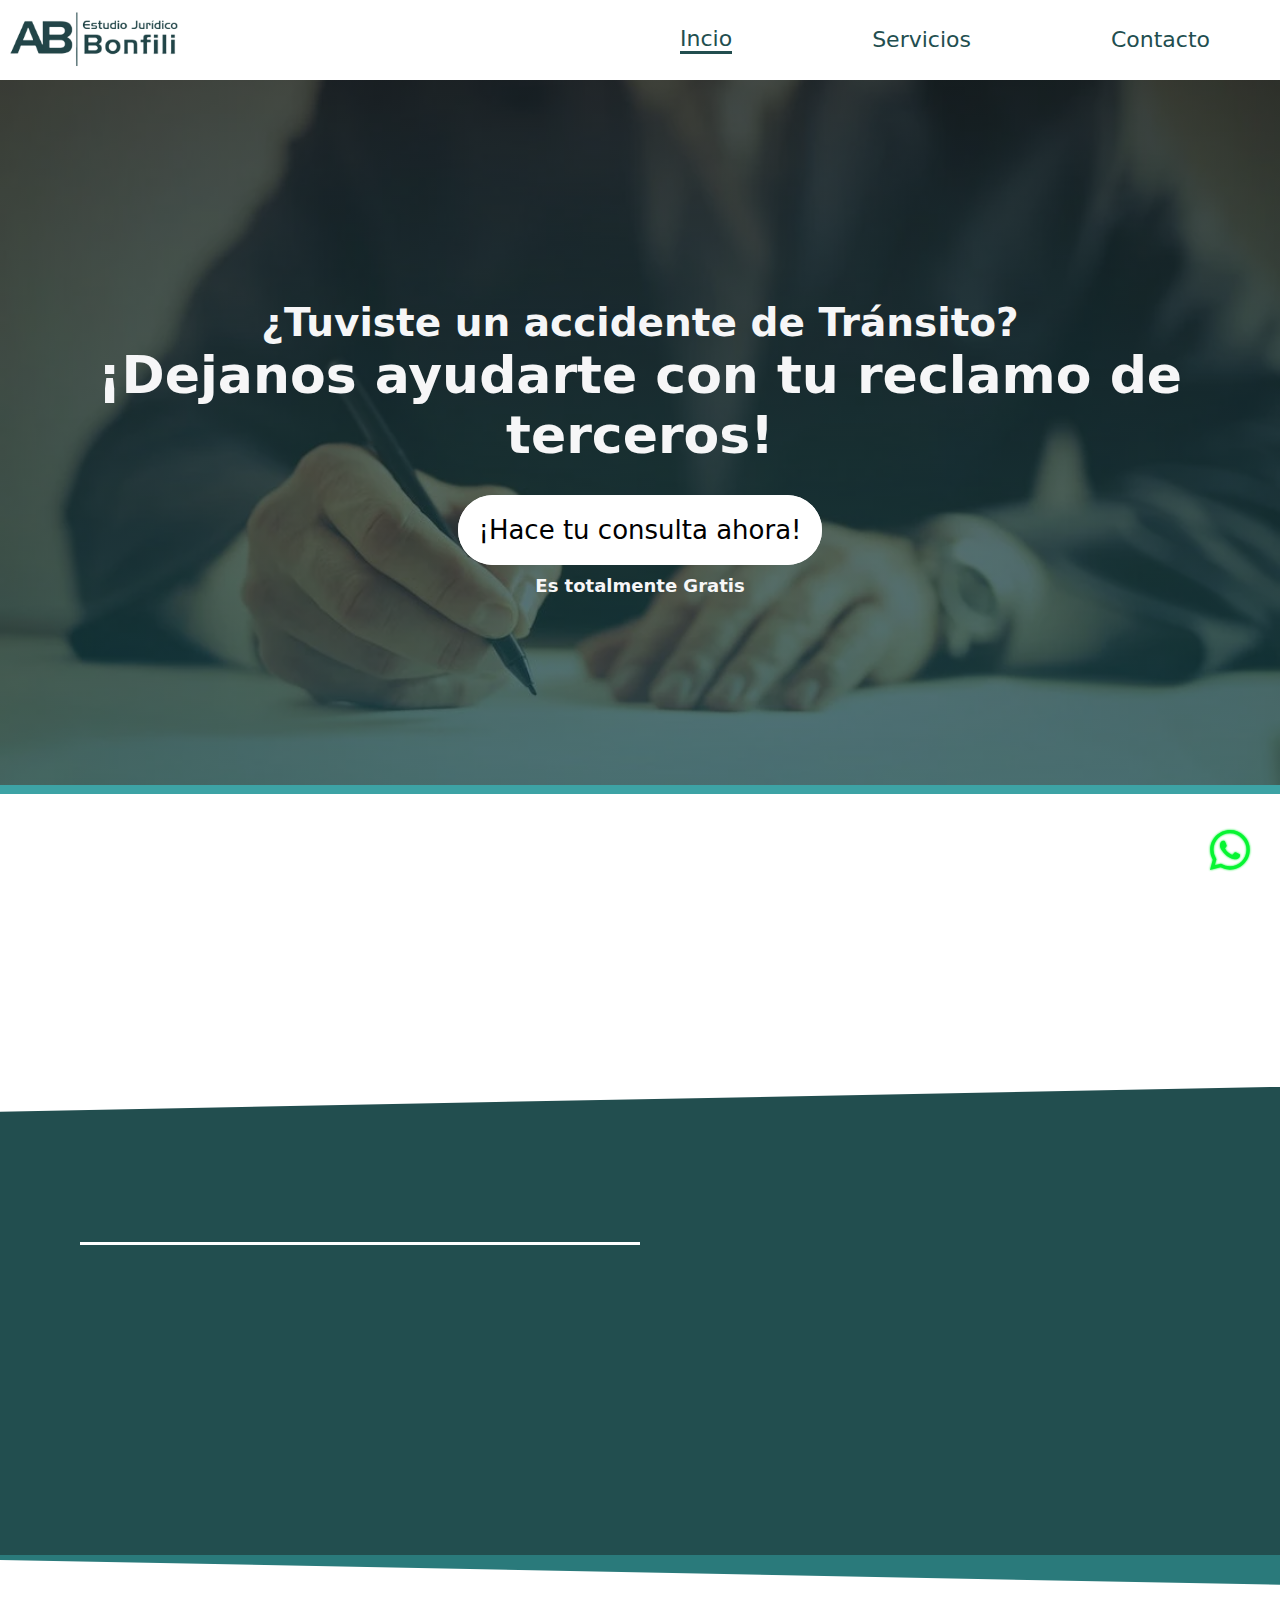
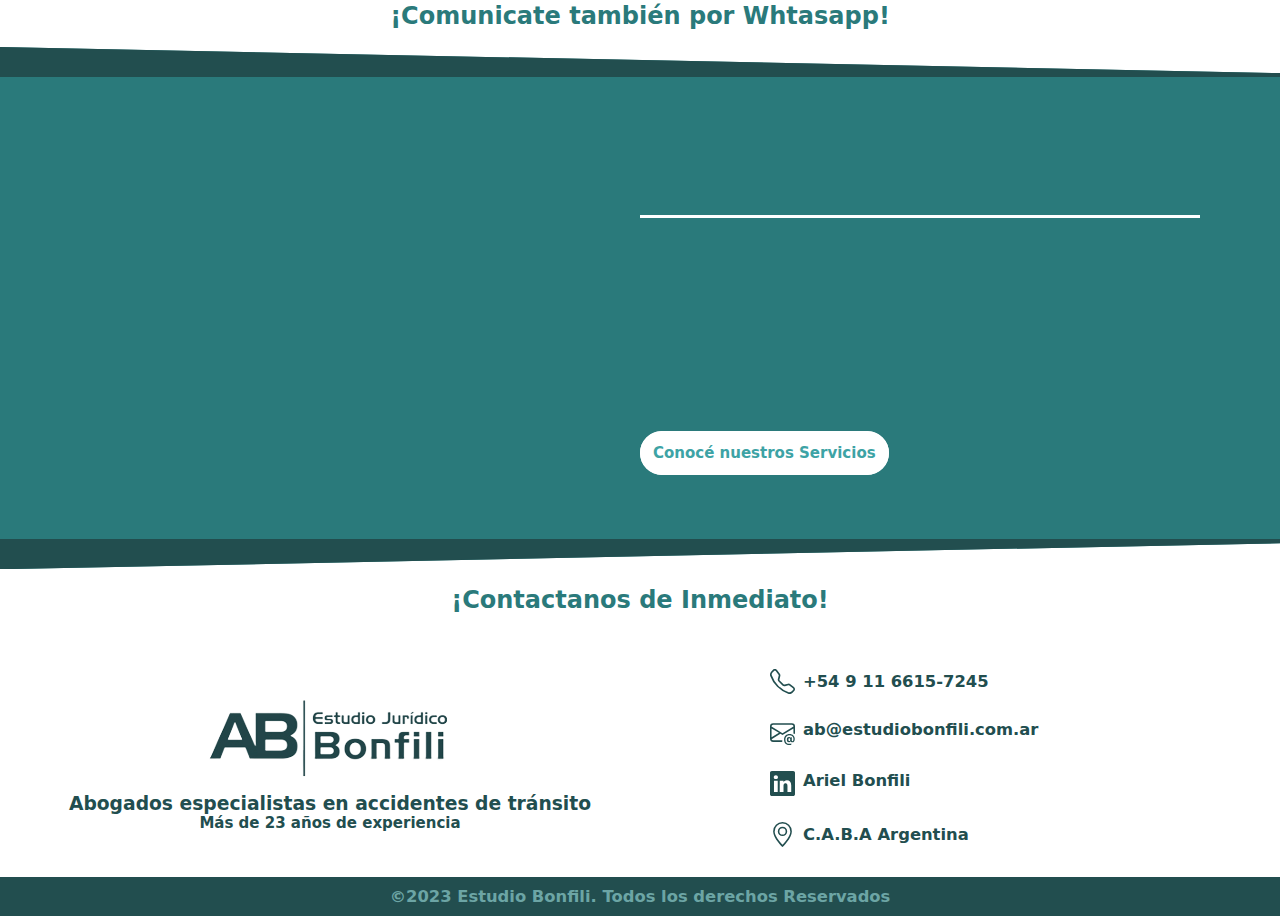
==== commit d0c663b3: "Update index.html" ====
--- a/index.html
+++ b/index.html
@@ -4,6 +4,8 @@
     <meta charset="UTF-8">
     <meta name="viewport" content="width=device-width, initial-scale=1.0">
     <link rel="stylesheet" href="index.css">
+    <meta name="keywords" content="Abogado, abogado, estudio bonfili, bonfili, accidente de transito" >
+    <meta robots="robots" content="index">
     <link rel="icon" href="galeria/logo.png" >
     <link rel="stylesheet" href="https://cdn.jsdelivr.net/npm/bootstrap-icons@1.10.5/font/bootstrap-icons.css">
     <link href="https://unpkg.com/aos@2.3.1/dist/aos.css" rel="stylesheet">
@@ -13,12 +15,13 @@
     <header>
         <nav class="menu-lateral">
             <div class="btn-expandir">
-                <i class="bi bi-list" id="btn-exp"></i>
-                <div class="logo-responsive">
-                    <img src="galeria/logo.png" >
-                </div>
-            </div>
-            
+                <div class="i">
+                    <i class="bi bi-list" id="btn-exp"></i>
+                </div>
+                <div class="l">
+                    <img src="galeria/logo.png" class="logo-responsive">
+                </div>
+            </div>
             <ul>
                 <li class="item-menu">
                     <a href="index.html">
@@ -64,7 +67,7 @@
         </div>
     </div>
     <div class="body-item">
-        <div data-aos="fade-right">
+        <div data-aos="fade-up">
             <div class="item">
                 <svg xmlns="http://www.w3.org/2000/svg" width="16" height="16" fill="currentColor" class="icon" viewBox="0 0 16 16">
                     <path d="M8.515 1.019A7 7 0 0 0 8 1V0a8 8 0 0 1 .589.022l-.074.997zm2.004.45a7.003 7.003 0 0 0-.985-.299l.219-.976c.383.086.76.2 1.126.342l-.36.933zm1.37.71a7.01 7.01 0 0 0-.439-.27l.493-.87a8.025 8.025 0 0 1 .979.654l-.615.789a6.996 6.996 0 0 0-.418-.302zm1.834 1.79a6.99 6.99 0 0 0-.653-.796l.724-.69c.27.285.52.59.747.91l-.818.576zm.744 1.352a7.08 7.08 0 0 0-.214-.468l.893-.45a7.976 7.976 0 0 1 .45 1.088l-.95.313a7.023 7.023 0 0 0-.179-.483zm.53 2.507a6.991 6.991 0 0 0-.1-1.025l.985-.17c.067.386.106.778.116 1.17l-1 .025zm-.131 1.538c.033-.17.06-.339.081-.51l.993.123a7.957 7.957 0 0 1-.23 1.155l-.964-.267c.046-.165.086-.332.12-.501zm-.952 2.379c.184-.29.346-.594.486-.908l.914.405c-.16.36-.345.706-.555 1.038l-.845-.535zm-.964 1.205c.122-.122.239-.248.35-.378l.758.653a8.073 8.073 0 0 1-.401.432l-.707-.707z"/>
@@ -85,7 +88,7 @@
                 <p>Gestiones totalmente a resultado si usted no cobra, nosotros tampoco. Los gastos son costeados por nosotros hasta que se haga efectivo el cobro de su inmenización.</p>
             </div>
         </div>
-        <div data-aos="fade-left">
+        <div data-aos="fade-up">
             <div class="item">
                 <svg xmlns="http://www.w3.org/2000/svg" width="16" height="16" fill="currentColor" class="icon" viewBox="0 0 16 16">
                     <path d="M12.166 8.94c-.524 1.062-1.234 2.12-1.96 3.07A31.493 31.493 0 0 1 8 14.58a31.481 31.481 0 0 1-2.206-2.57c-.726-.95-1.436-2.008-1.96-3.07C3.304 7.867 3 6.862 3 6a5 5 0 0 1 10 0c0 .862-.305 1.867-.834 2.94zM8 16s6-5.686 6-10A6 6 0 0 0 2 6c0 4.314 6 10 6 10z"/>
@@ -97,22 +100,24 @@
         </div>
     </div>
     <div class="nosotros-container">
-        <div data-aos="zoom-in">
-            <div class="grid-container1">
-                <div class="tituloBonfili">
+        <div class="grid-container1">
+            <div class="tituloBonfili">
+                <div data-aos="zoom-in">
                     <h1>Estudio Jurídico Bonfili</h1>
                 </div>
-                <div class="nosotros-item">
-                    <div class="quienesSomos">
+            </div>
+            <div class="nosotros-item">
+                <div class="quienesSomos">
+                    <div data-aos="zoom-in">
                         <p>Somos un Estudio Jurídico formado por un calificado equipo de Abogados con vasta experiencia en el manejo y negociación de conflictos derivados de accidentes de tránsito.</p>
-                        <p>Brindamos a los clientes asistencia integral, siendo nuestro principal objetivo encontrar la solución legal necesaria para garantizar la satisfacción de sus intereses.</p>
-                        <p>Ofrecemos el servicio de asesoramiento, gestión de reclamos de terceros y soluciones a la problemática contractual que surjan de la relación entre el Asegurado y las Compañías de Seguros.</p>
+                    <p>Brindamos a los clientes asistencia integral, siendo nuestro principal objetivo encontrar la solución legal necesaria para garantizar la satisfacción de sus intereses.</p>
+                    <p>Ofrecemos el servicio de asesoramiento, gestión de reclamos de terceros y soluciones a la problemática contractual que surjan de la relación entre el Asegurado y las Compañías de Seguros.</p>
                     </div>
                 </div>
             </div>
         </div>
-        <div data-aos="flip-left">
-            <div class="grid-container2">
+        <div class="grid-container2">
+            <div data-aos="flip-left">
                 <img src="galeria/imagen2" class="fotoAuto" alt="fotoauto">
             </div>
         </div>
@@ -130,23 +135,26 @@
         </a>
     </div>
     <div class="porqueElegirnos-container">
-        <div data-aos="zoom-in">
-            <div class="porqueElegirnosTitulo">
+        <div class="porqueElegirnosTitulo">
+            <div data-aos="zoom-in">
                 <h1>¿Porque Elegirnos?</h1>
             </div>
-            <div class="porqueElegirnosTexto">
+        </div>
+        <div class="porqueElegirnosTexto">
+            <div data-aos="zoom-in">
                 <p>Estudio Bonfili trabaja a resultado, es decir, percibe honorarios de sus clientes solo en caso de obtener un resultado exitoso en la gestión.</p>
                 <p>Nuestra gestión permite a nuestros clientes obtener mejores resultados indemnizatorios a través de la conciliación de conflictos.</p>
                 <p class="ganarFacil">Con nosotros ganar <b>más</b> es más <b>facil.</b></p>
             </div>
-            <div class="botonServicios">
-                <a href="servicio.html" class="botonServicio"><b>Conocé nuestros Servicios</b></a>
-            </div>
-        </div>
-        <div data-aos="flip-left">
-            <div class="imgElegirnos">
+        </div>
+        <div class="botonServicios">
+            <a href="servicio.html" class="botonServicio"><b>Conocé nuestros Servicios</b></a>
+        </div>
+        <div class="imgElegirnos">
+            <div data-aos="flip-left">
                 <img src="galeria/imagen1" class="imgElegirno">
             </div>
+            
         </div>
     </div>
     <div class="mensajeDos">
--- a/index.css
+++ b/index.css
@@ -336,6 +336,7 @@
     display: flex;
     align-items: center;
     font-size: 14px;
+    text-decoration: none;
 }
 
 .iconNum h3{
@@ -1043,9 +1044,9 @@
 
     nav.menu-lateral{
         width: 100%;
-        height: 10px;
+        height: 50px;
         background-color:#fff ;    
-        padding: 20px 0 30px 4px;
+        padding: 10px 0 10px 4px;
         position: fixed;
         top:0;
         left:0;
@@ -1053,6 +1054,10 @@
         transition: .5s;
         z-index: 1;
     }
+
+    .logo-responsive{
+        width: 150px;
+    }
     
     nav.menu-lateral.expandir{
         height: 500px;
@@ -1061,6 +1066,16 @@
     .btn-expandir{
         width: 100%;
         padding-left: 10px;
+        display: flex;
+        align-items: center;
+    }
+
+    #btn-exp{
+        font-size: 30px;
+    }
+
+    .l{
+        padding-left: 87px;
     }
     
     .btn-expandir > i{
@@ -1068,7 +1083,7 @@
         font-size: 24px;
         cursor: pointer;
     }
-    
+
     ul{
         height: 100%;
         list-style-type: none;
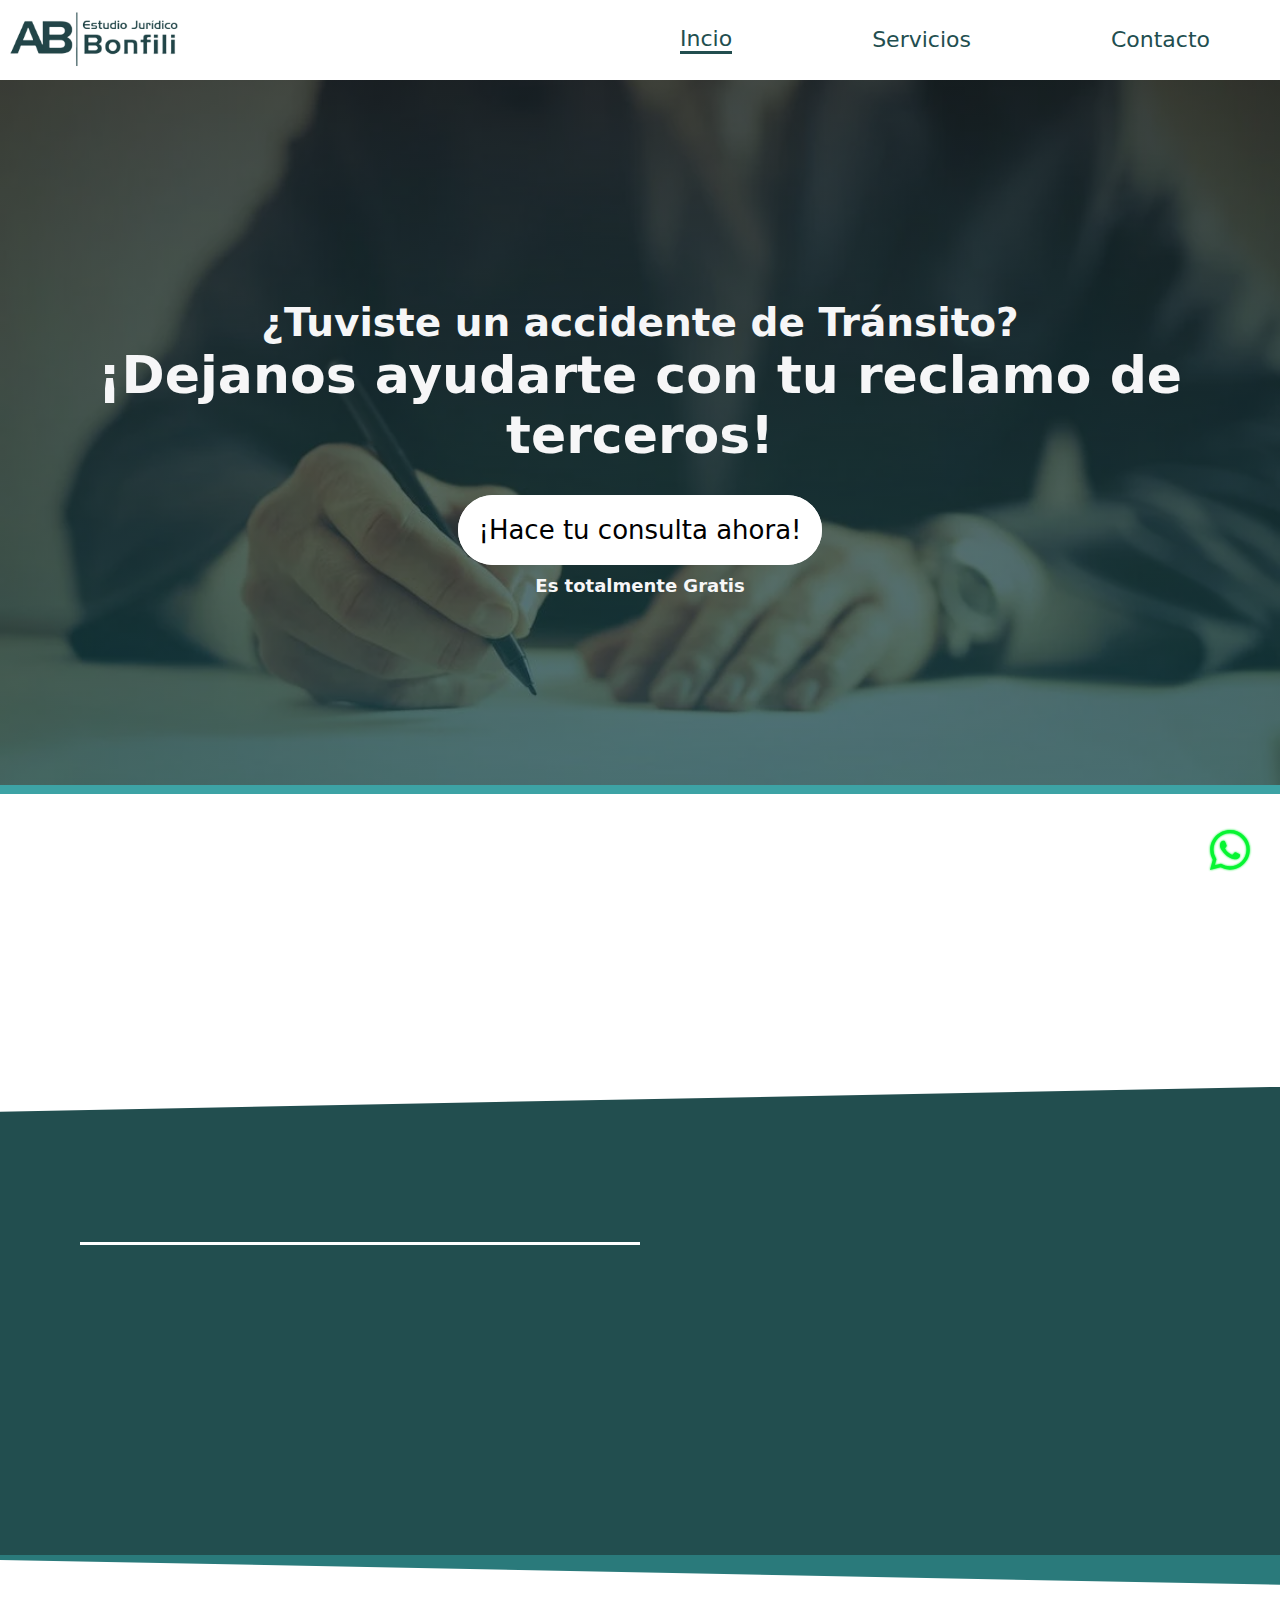
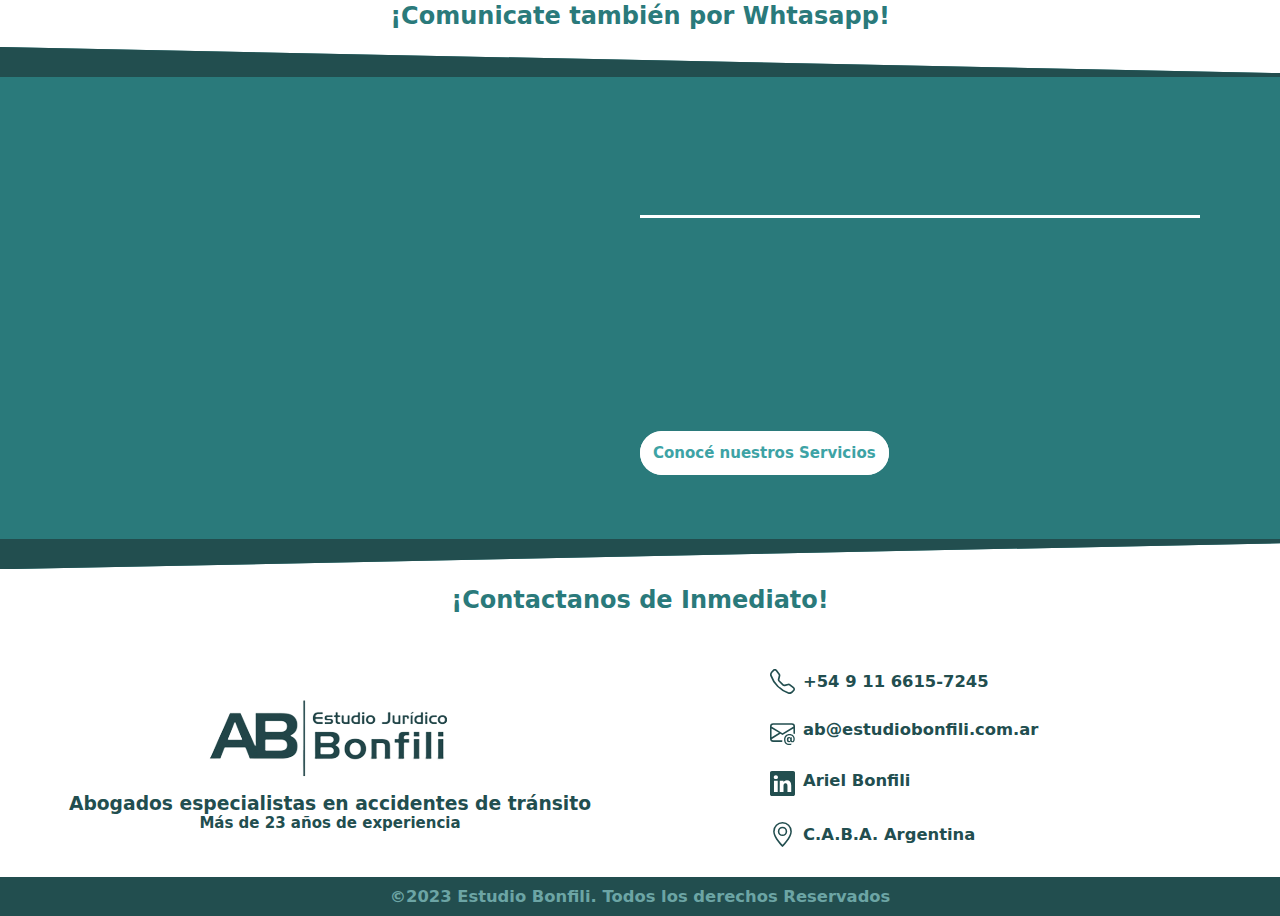
==== commit e08cd7aa: "Update index.html" ====
--- a/index.html
+++ b/index.html
@@ -204,7 +204,7 @@
                         <path d="M12.166 8.94c-.524 1.062-1.234 2.12-1.96 3.07A31.493 31.493 0 0 1 8 14.58a31.481 31.481 0 0 1-2.206-2.57c-.726-.95-1.436-2.008-1.96-3.07C3.304 7.867 3 6.862 3 6a5 5 0 0 1 10 0c0 .862-.305 1.867-.834 2.94zM8 16s6-5.686 6-10A6 6 0 0 0 2 6c0 4.314 6 10 6 10z"/>
                         <path d="M8 8a2 2 0 1 1 0-4 2 2 0 0 1 0 4zm0 1a3 3 0 1 0 0-6 3 3 0 0 0 0 6z"/>
                     </svg>
-                    <h3> C.A.B.A Argentina</h3>
+                    <h3> C.A.B.A. Argentina</h3>
                 </div>
             </div>
         </div>
